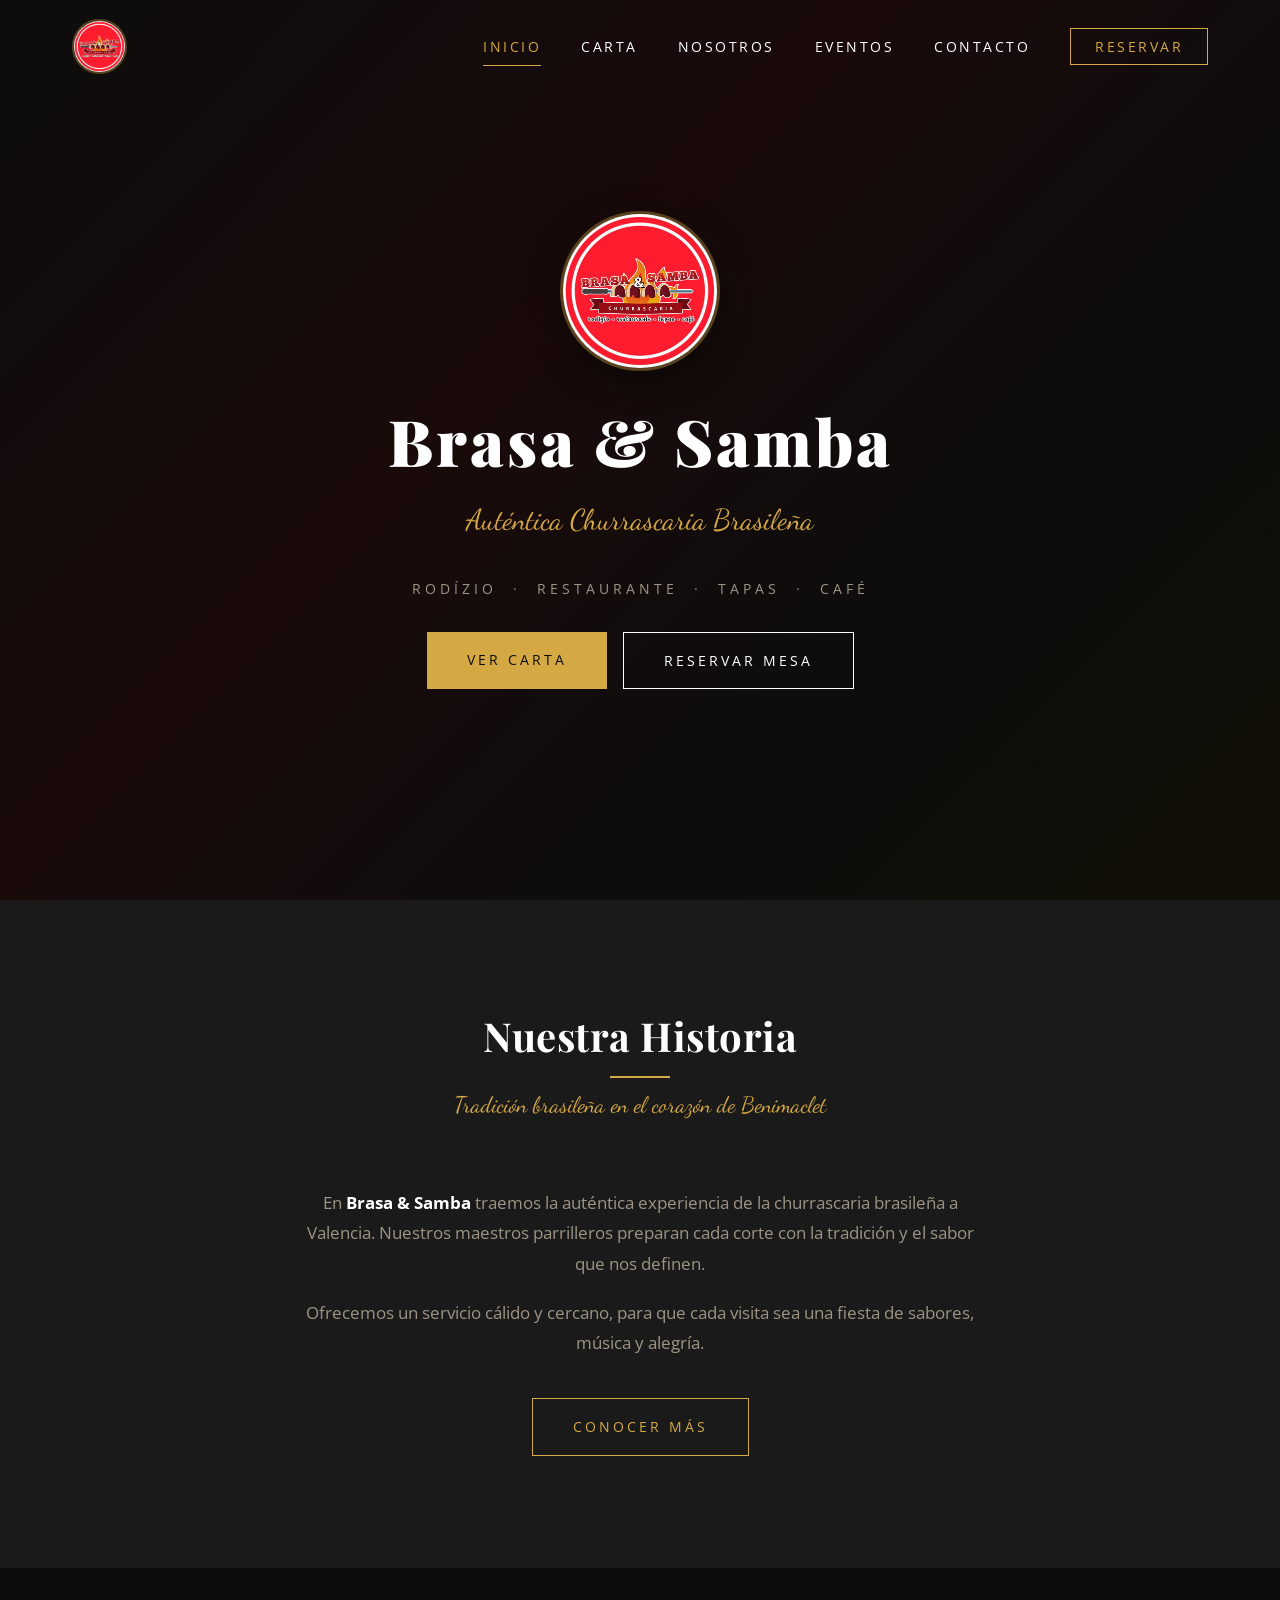
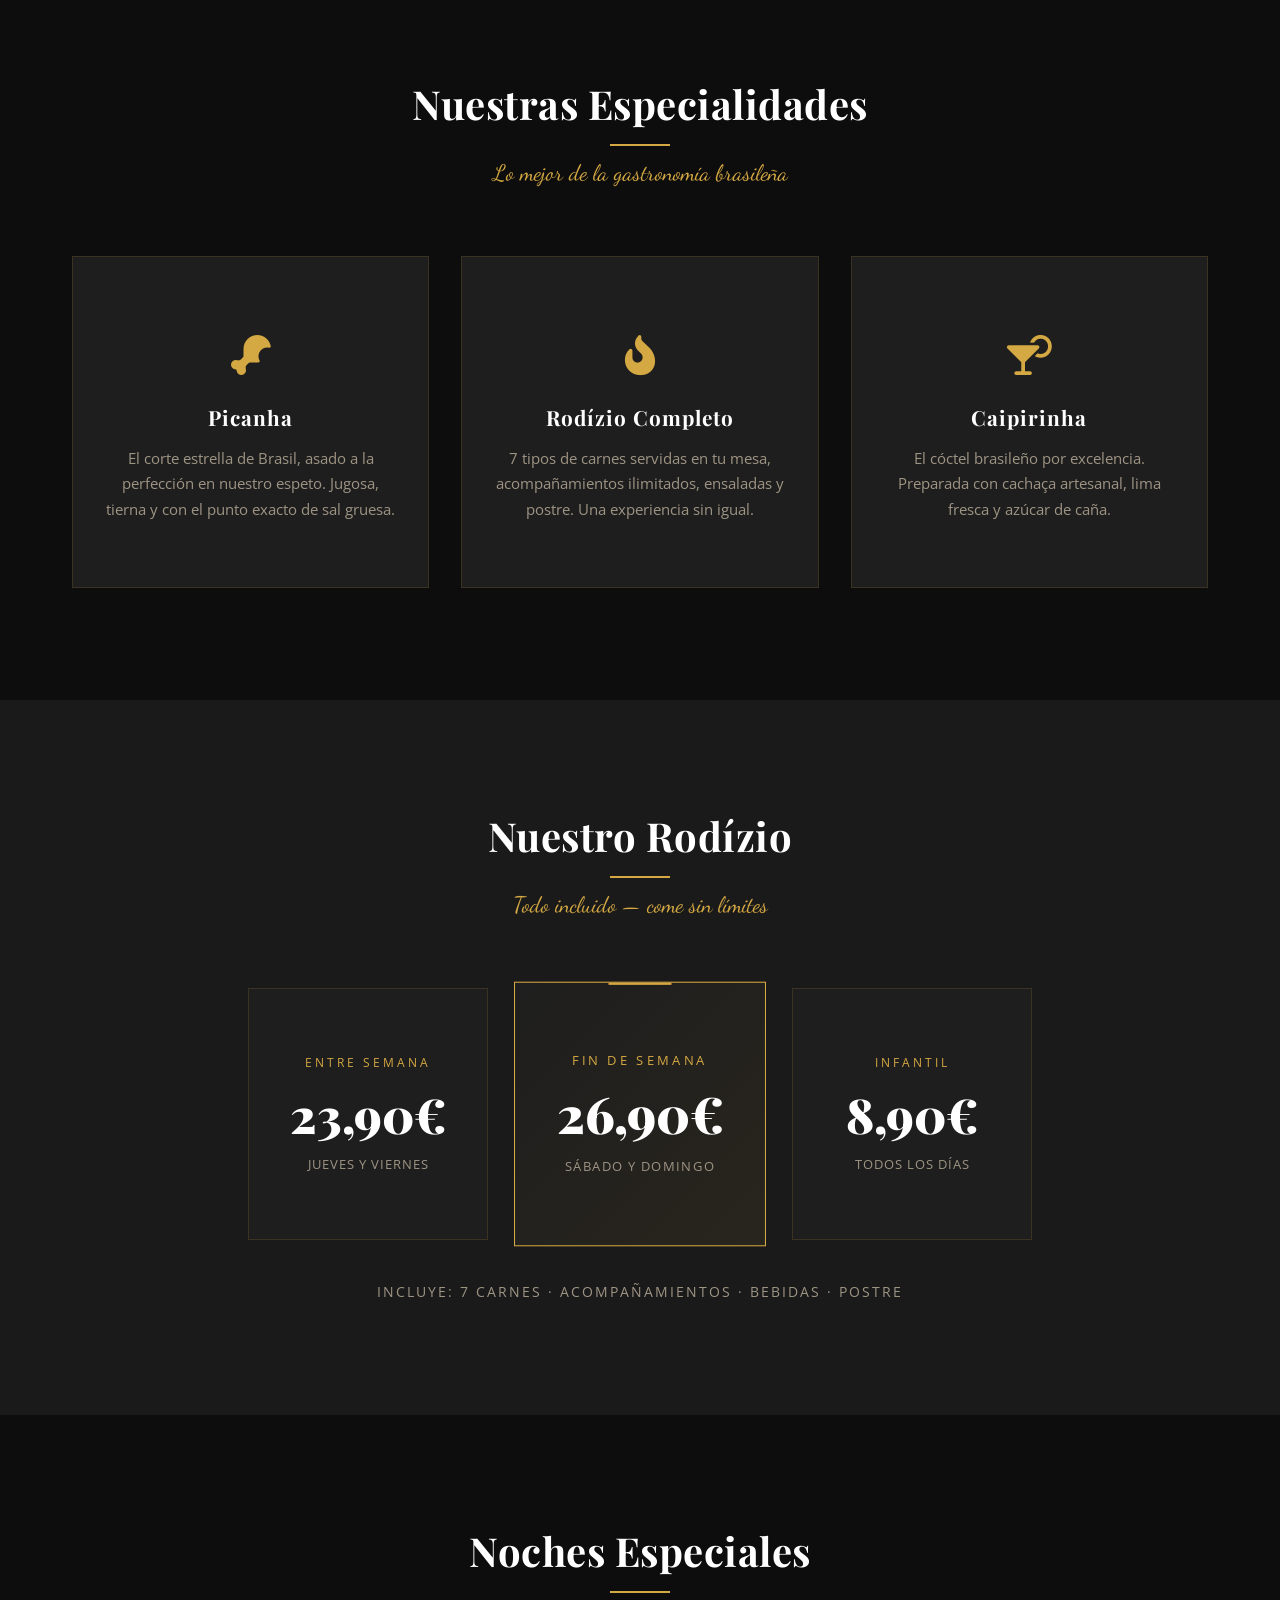
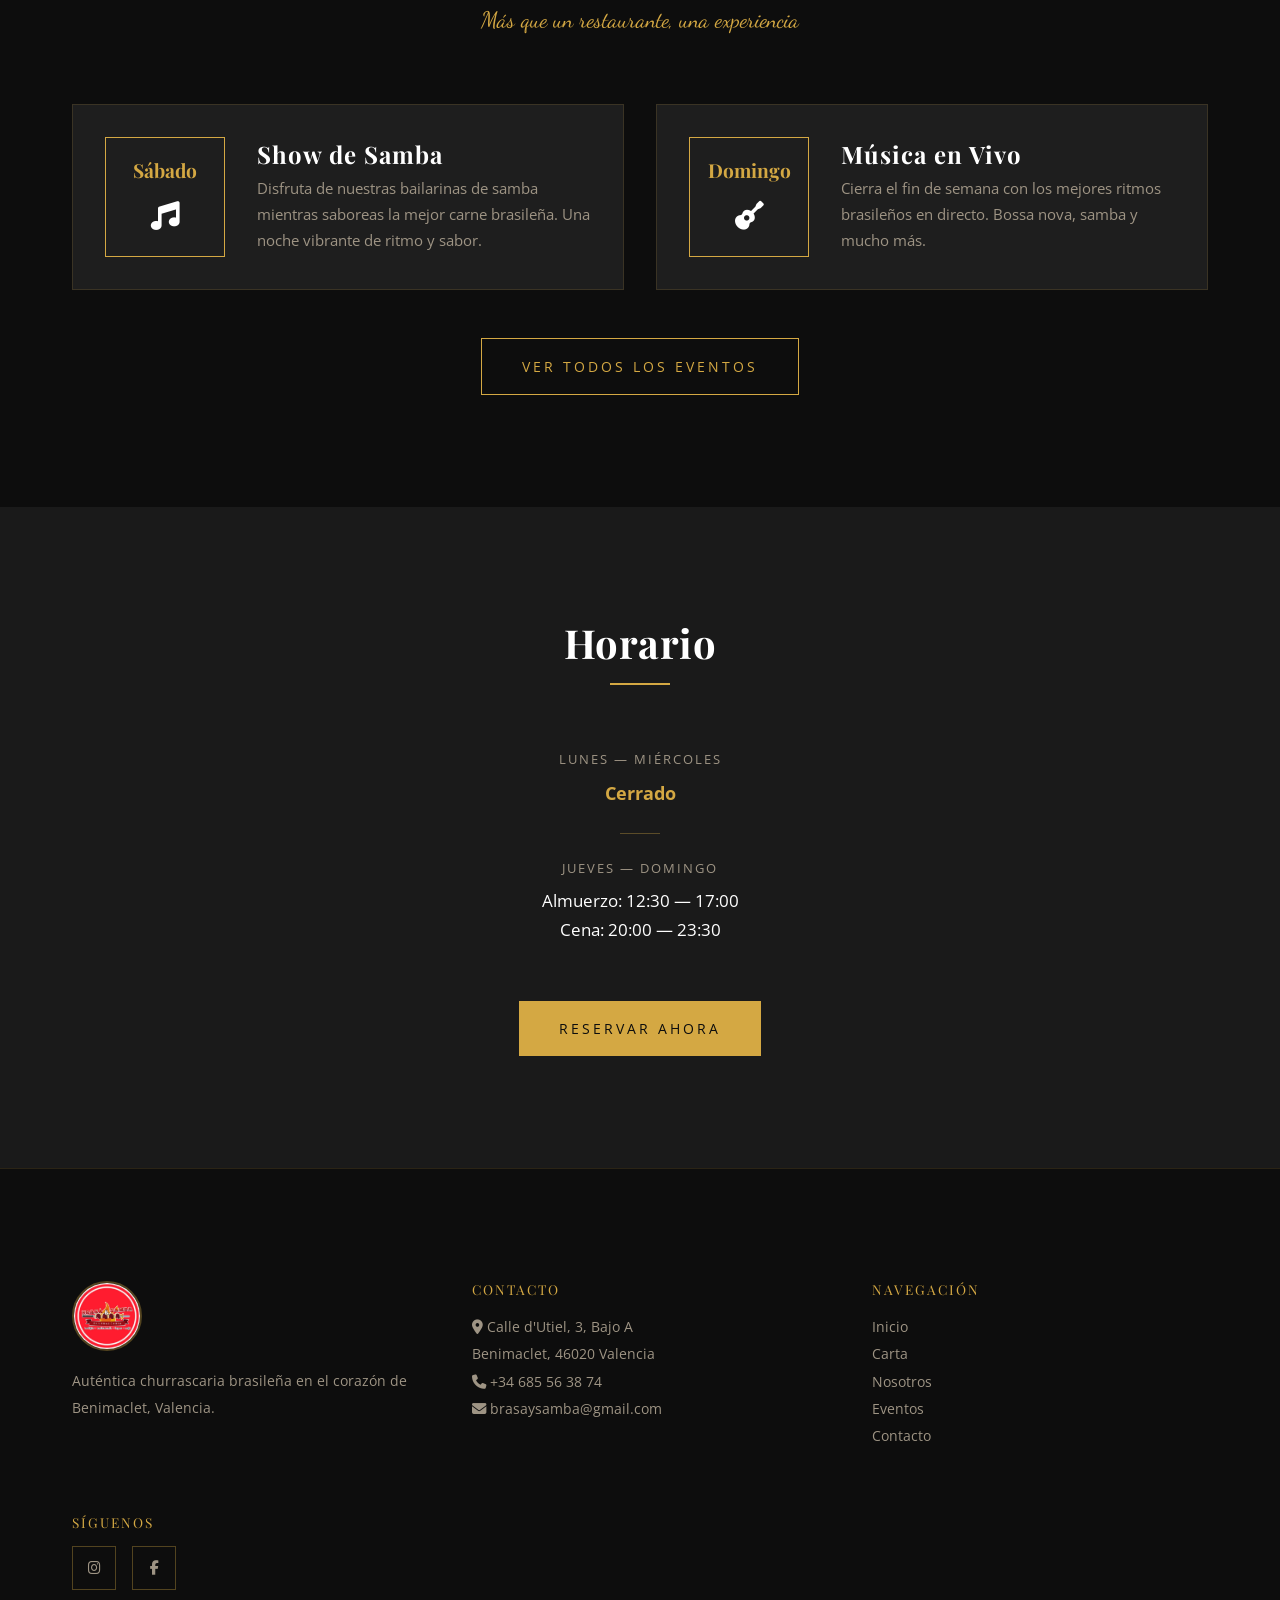
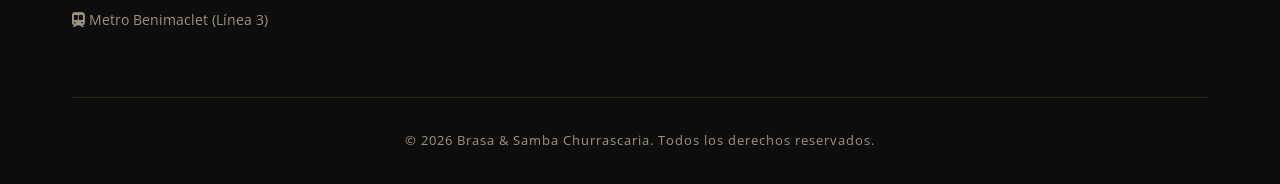
==== index.html @ c69a7dac "feat: site completo Brasa & Samba Churrascaria Site estático (HTML/CSS/JS) para restaurante brasilei" ====
<!DOCTYPE html>
<html lang="es">
<head>
  <meta charset="UTF-8">
  <meta name="viewport" content="width=device-width, initial-scale=1.0">
  <meta name="description" content="Brasa & Samba — Auténtica Churrascaria Brasileña en Valencia. Rodízio de carnes, samba en vivo y la mejor experiencia gastronómica brasileña.">
  <meta property="og:title" content="Brasa & Samba | Churrascaria Brasileña en Valencia">
  <meta property="og:description" content="Auténtica churrascaria brasileña con rodízio de 7 carnes, samba en vivo y la mejor experiencia gastronómica brasileña en Benimaclet, Valencia.">
  <meta property="og:image" content="assets/images/logo.jpeg">
  <meta property="og:type" content="restaurant">
  <meta property="og:locale" content="es_ES">
  <title>Brasa & Samba | Churrascaria Brasileña en Valencia</title>
  <link rel="preconnect" href="https://fonts.googleapis.com">
  <link rel="preconnect" href="https://fonts.gstatic.com" crossorigin>
  <link href="https://fonts.googleapis.com/css2?family=Playfair+Display:wght@400;700;900&family=Open+Sans:wght@300;400;600;700&family=Dancing+Script:wght@400;700&display=swap" rel="stylesheet">
  <link rel="stylesheet" href="https://cdnjs.cloudflare.com/ajax/libs/font-awesome/6.5.1/css/all.min.css" integrity="sha512-DTOQO9RWCH3ppGqcWaEA1BIZOC6xxalwEsw9c2QQeAIftl+Vegovlnee1c9QX4TctnWMn13TZye+giMm8e2LwA==" crossorigin="anonymous" referrerpolicy="no-referrer">
  <link rel="stylesheet" href="css/style.css">
  <link rel="icon" href="assets/images/logo.jpeg" type="image/jpeg">
</head>
<body>

  <!-- NAVBAR -->
  <nav class="navbar" id="navbar">
    <div class="container">
      <a href="index.html" class="navbar-logo">
        <img src="assets/images/logo.jpeg" alt="Brasa & Samba Logo">
      </a>
      <ul class="navbar-menu" id="navMenu">
        <li><a href="index.html" class="active">Inicio</a></li>
        <li><a href="cardapio.html">Carta</a></li>
        <li><a href="sobre.html">Nosotros</a></li>
        <li><a href="eventos.html">Eventos</a></li>
        <li><a href="contato.html">Contacto</a></li>
        <li><a href="contato.html" class="navbar-cta">Reservar</a></li>
      </ul>
      <button class="hamburger" id="hamburger" aria-label="Abrir menú">
        <span></span>
        <span></span>
        <span></span>
      </button>
    </div>
  </nav>

  <!-- HERO -->
  <section class="hero" style="background: linear-gradient(135deg, #0D0D0D 0%, #1a0a0a 40%, #0D0D0D 70%, #110f05 100%);">
    <div class="hero-content">
      <img src="assets/images/logo.jpeg" alt="Brasa & Samba" class="hero-logo">
      <h1>Brasa & Samba</h1>
      <span class="accent-text">Auténtica Churrascaria Brasileña</span>
      <p style="font-size: 0.85rem; letter-spacing: 4px; text-transform: uppercase; margin-top: 1rem; color: var(--color-text-muted);">Rodízio &nbsp;·&nbsp; Restaurante &nbsp;·&nbsp; Tapas &nbsp;·&nbsp; Café</p>
      <div class="hero-buttons">
        <a href="cardapio.html" class="btn btn-primary">Ver Carta</a>
        <a href="contato.html" class="btn btn-outline">Reservar Mesa</a>
      </div>
    </div>
  </section>

  <!-- NUESTRA HISTORIA -->
  <section class="section section-alt">
    <div class="container">
      <div class="fade-in" style="max-width: 700px; margin: 0 auto; text-align: center;">
        <div class="section-title">
          <h2>Nuestra Historia</h2>
          <p class="section-subtitle">Tradición brasileña en el corazón de Benimaclet</p>
        </div>
        <p style="font-size: 1.05rem; color: var(--color-text-muted); margin-bottom: 1.2rem; line-height: 1.8;">En <strong style="color: var(--color-white);">Brasa & Samba</strong> traemos la auténtica experiencia de la churrascaria brasileña a Valencia. Nuestros maestros parrilleros preparan cada corte con la tradición y el sabor que nos definen.</p>
        <p style="font-size: 1.05rem; color: var(--color-text-muted); margin-bottom: 2.5rem; line-height: 1.8;">Ofrecemos un servicio cálido y cercano, para que cada visita sea una fiesta de sabores, música y alegría.</p>
        <a href="sobre.html" class="btn btn-secondary">Conocer Más</a>
      </div>
    </div>
  </section>

  <!-- ESPECIALIDADES -->
  <section class="section">
    <div class="container">
      <div class="section-title fade-in">
        <h2>Nuestras Especialidades</h2>
        <p class="section-subtitle">Lo mejor de la gastronomía brasileña</p>
      </div>
      <div class="cards-grid fade-in">
        <div class="card card-icon">
          <div class="icon" aria-hidden="true"><i class="fa-solid fa-drumstick-bite"></i></div>
          <h3>Picanha</h3>
          <p>El corte estrella de Brasil, asado a la perfección en nuestro espeto. Jugosa, tierna y con el punto exacto de sal gruesa.</p>
        </div>
        <div class="card card-icon">
          <div class="icon" aria-hidden="true"><i class="fa-solid fa-fire-flame-curved"></i></div>
          <h3>Rodízio Completo</h3>
          <p>7 tipos de carnes servidas en tu mesa, acompañamientos ilimitados, ensaladas y postre. Una experiencia sin igual.</p>
        </div>
        <div class="card card-icon">
          <div class="icon" aria-hidden="true"><i class="fa-solid fa-martini-glass-citrus"></i></div>
          <h3>Caipirinha</h3>
          <p>El cóctel brasileño por excelencia. Preparada con cachaça artesanal, lima fresca y azúcar de caña.</p>
        </div>
      </div>
    </div>
  </section>

  <!-- PRECIOS -->
  <section class="section section-alt">
    <div class="container">
      <div class="section-title fade-in">
        <h2>Nuestro Rodízio</h2>
        <p class="section-subtitle">Todo incluido — come sin límites</p>
      </div>
      <div class="price-section fade-in">
        <div class="price-badge">
          <div class="label">Entre Semana</div>
          <div class="price">23,90€</div>
          <div class="detail">Jueves y Viernes</div>
        </div>
        <div class="price-badge featured">
          <div class="label">Fin de Semana</div>
          <div class="price">26,90€</div>
          <div class="detail">Sábado y Domingo</div>
        </div>
        <div class="price-badge">
          <div class="label">Infantil</div>
          <div class="price">8,90€</div>
          <div class="detail">Todos los días</div>
        </div>
      </div>
      <p style="text-align: center; margin-top: 2.5rem; color: var(--color-text-muted); font-size: 0.85rem; letter-spacing: 2px; text-transform: uppercase;">Incluye: 7 carnes · acompañamientos · bebidas · postre</p>
    </div>
  </section>

  <!-- EVENTOS -->
  <section class="section">
    <div class="container">
      <div class="section-title fade-in">
        <h2>Noches Especiales</h2>
        <p class="section-subtitle">Más que un restaurante, una experiencia</p>
      </div>
      <div class="events-grid fade-in">
        <div class="event-card">
          <div class="event-day">
            <div class="day-name">Sábado</div>
            <div class="day-icon"><i class="fa-solid fa-music"></i></div>
          </div>
          <div class="event-details">
            <h3>Show de Samba</h3>
            <p>Disfruta de nuestras bailarinas de samba mientras saboreas la mejor carne brasileña. Una noche vibrante de ritmo y sabor.</p>
          </div>
        </div>
        <div class="event-card">
          <div class="event-day">
            <div class="day-name">Domingo</div>
            <div class="day-icon"><i class="fa-solid fa-guitar"></i></div>
          </div>
          <div class="event-details">
            <h3>Música en Vivo</h3>
            <p>Cierra el fin de semana con los mejores ritmos brasileños en directo. Bossa nova, samba y mucho más.</p>
          </div>
        </div>
      </div>
      <div style="text-align: center; margin-top: 3rem;">
        <a href="eventos.html" class="btn btn-secondary">Ver Todos los Eventos</a>
      </div>
    </div>
  </section>

  <!-- HORARIOS -->
  <section class="section section-alt">
    <div class="container">
      <div class="section-title fade-in">
        <h2>Horario</h2>
      </div>
      <div style="max-width: 500px; margin: 0 auto; text-align: center;" class="fade-in">
        <div style="margin-bottom: 1.5rem;">
          <p style="font-size: 0.8rem; letter-spacing: 2px; text-transform: uppercase; color: var(--color-text-muted); margin-bottom: 0.5rem;">Lunes — Miércoles</p>
          <p style="color: var(--color-gold); font-weight: 700; font-size: 1.1rem;">Cerrado</p>
        </div>
        <div style="width: 40px; height: 1px; background: var(--color-border-strong); margin: 1.5rem auto;"></div>
        <div style="margin-bottom: 1.5rem;">
          <p style="font-size: 0.8rem; letter-spacing: 2px; text-transform: uppercase; color: var(--color-text-muted); margin-bottom: 0.5rem;">Jueves — Domingo</p>
          <p style="color: var(--color-white); font-size: 1.05rem;">Almuerzo: 12:30 — 17:00</p>
          <p style="color: var(--color-white); font-size: 1.05rem;">Cena: 20:00 — 23:30</p>
        </div>
        <a href="contato.html" class="btn btn-primary" style="margin-top: 2rem;">Reservar Ahora</a>
      </div>
    </div>
  </section>

  <!-- FOOTER -->
  <footer class="footer">
    <div class="container">
      <div class="footer-grid">
        <div class="footer-col">
          <img src="assets/images/logo.jpeg" alt="Brasa & Samba" class="footer-logo">
          <p>Auténtica churrascaria brasileña en el corazón de Benimaclet, Valencia.</p>
        </div>
        <div class="footer-col">
          <h4>Contacto</h4>
          <p><i class="fa-solid fa-location-dot"></i> Calle d'Utiel, 3, Bajo A<br>
             Benimaclet, 46020 Valencia</p>
          <p><i class="fa-solid fa-phone"></i> <a href="tel:+34685563874">+34 685 56 38 74</a></p>
          <p><i class="fa-solid fa-envelope"></i> <a href="mailto:brasaysamba@gmail.com">brasaysamba@gmail.com</a></p>
        </div>
        <div class="footer-col">
          <h4>Navegación</h4>
          <p><a href="index.html">Inicio</a></p>
          <p><a href="cardapio.html">Carta</a></p>
          <p><a href="sobre.html">Nosotros</a></p>
          <p><a href="eventos.html">Eventos</a></p>
          <p><a href="contato.html">Contacto</a></p>
        </div>
        <div class="footer-col">
          <h4>Síguenos</h4>
          <div class="social-links">
            <a href="https://www.instagram.com/brasaysamba/" target="_blank" rel="noopener" aria-label="Instagram"><i class="fa-brands fa-instagram"></i></a>
            <a href="https://www.facebook.com/brasaysamba/" target="_blank" rel="noopener" aria-label="Facebook"><i class="fa-brands fa-facebook-f"></i></a>
          </div>
          <p style="margin-top: 1rem;"><i class="fa-solid fa-train-subway"></i> Metro Benimaclet (Línea 3)</p>
        </div>
      </div>
      <div class="footer-bottom">
        <p>&copy; 2026 Brasa & Samba Churrascaria. Todos los derechos reservados.</p>
      </div>
    </div>
  </footer>

  <script src="js/main.js"></script>
</body>
</html>
---- css/style.css ----
/* ========================================
   BRASA & SAMBA — Premium Dark Design System
   Inspired by upscale steakhouse aesthetics
   ======================================== */

/* Google Fonts loaded via <link> in HTML <head> for performance */

/* Design Tokens */
:root {
  --color-primary: #C62828;
  --color-primary-dark: #8E0000;
  --color-primary-light: #EF5350;
  --color-gold: #D4A843;
  --color-gold-dark: #B8902F;
  --color-gold-light: #E8C76A;
  --color-dark: #0D0D0D;
  --color-dark-medium: #1A1A1A;
  --color-dark-light: #252525;
  --color-dark-card: #1E1E1E;
  --color-cream: #F5E6C8;
  --color-cream-dark: #D4C5A9;
  --color-white: #FFFFFF;
  --color-text: #E8E0D0;
  --color-text-muted: #9E9484;
  --color-border: rgba(212, 168, 67, 0.15);
  --color-border-strong: rgba(212, 168, 67, 0.35);
  --color-overlay: rgba(13, 13, 13, 0.65);

  --font-heading: 'Playfair Display', Georgia, serif;
  --font-body: 'Open Sans', Arial, sans-serif;
  --font-accent: 'Dancing Script', cursive;

  --spacing-xs: 0.5rem;
  --spacing-sm: 1rem;
  --spacing-md: 2rem;
  --spacing-lg: 4rem;
  --spacing-xl: 7rem;
  --spacing-2xl: 10rem;

  --shadow-sm: 0 2px 8px rgba(0,0,0,0.3);
  --shadow-md: 0 4px 16px rgba(0,0,0,0.4);
  --shadow-lg: 0 8px 32px rgba(0,0,0,0.5);
  --shadow-gold: 0 4px 20px rgba(212, 168, 67, 0.15);

  --radius-sm: 2px;
  --radius-md: 4px;
  --radius-lg: 8px;
  --radius-full: 50%;

  --transition: all 0.3s ease;
  --transition-slow: all 0.5s ease;
  --max-width: 1200px;
}

/* Reset */
*,
*::before,
*::after {
  margin: 0;
  padding: 0;
  box-sizing: border-box;
}

html {
  scroll-behavior: smooth;
  font-size: 16px;
}

body {
  font-family: var(--font-body);
  color: var(--color-text);
  background-color: var(--color-dark);
  line-height: 1.7;
  overflow-x: hidden;
}

a {
  text-decoration: none;
  color: inherit;
  transition: var(--transition);
}

ul {
  list-style: none;
}

img {
  max-width: 100%;
  height: auto;
  display: block;
}

/* Selection */
::selection {
  background: var(--color-gold);
  color: var(--color-dark);
}

/* ========================================
   TYPOGRAPHY
   ======================================== */
h1, h2, h3, h4 {
  font-family: var(--font-heading);
  font-weight: 700;
  line-height: 1.2;
  color: var(--color-white);
}

h1 { font-size: 3.5rem; letter-spacing: 1px; }
h2 { font-size: 2.5rem; letter-spacing: 0.5px; }
h3 { font-size: 1.5rem; }
h4 { font-size: 1.2rem; }

.accent-text {
  font-family: var(--font-accent);
  color: var(--color-gold);
}

.section-title {
  text-align: center;
  margin-bottom: var(--spacing-lg);
  position: relative;
}

.section-title h2 {
  display: inline-block;
  position: relative;
}

.section-title h2::after {
  content: '';
  display: block;
  width: 60px;
  height: 2px;
  background: var(--color-gold);
  margin: var(--spacing-sm) auto 0;
}

.section-subtitle {
  font-family: var(--font-accent);
  color: var(--color-gold);
  font-size: 1.4rem;
  margin-top: var(--spacing-xs);
}

/* Decorative separator */
.separator {
  display: flex;
  align-items: center;
  justify-content: center;
  gap: 1rem;
  margin: var(--spacing-md) 0;
}

.separator::before,
.separator::after {
  content: '';
  width: 80px;
  height: 1px;
  background: var(--color-border-strong);
}

/* ========================================
   NAVBAR
   ======================================== */
.navbar {
  position: fixed;
  top: 0;
  left: 0;
  width: 100%;
  z-index: 1000;
  background: transparent;
  padding: 1.2rem 0;
  transition: var(--transition);
}

.navbar.scrolled {
  background: rgba(13, 13, 13, 0.95);
  backdrop-filter: blur(10px);
  -webkit-backdrop-filter: blur(10px);
  box-shadow: 0 1px 0 var(--color-border);
  padding: 0.6rem 0;
}

.navbar .container {
  display: flex;
  justify-content: space-between;
  align-items: center;
}

.navbar-logo img {
  height: 55px;
  width: auto;
  border-radius: var(--radius-full);
  transition: var(--transition);
  border: 2px solid var(--color-border-strong);
}

.navbar.scrolled .navbar-logo img {
  height: 42px;
}

.navbar-menu {
  display: flex;
  align-items: center;
  gap: 2.5rem;
}

.navbar-menu a {
  color: var(--color-white);
  font-weight: 400;
  font-size: 0.85rem;
  text-transform: uppercase;
  letter-spacing: 2.5px;
  padding: var(--spacing-xs) 0;
  position: relative;
}

.navbar-menu a::after {
  content: '';
  position: absolute;
  bottom: -2px;
  left: 50%;
  width: 0;
  height: 1px;
  background: var(--color-gold);
  transition: var(--transition);
  transform: translateX(-50%);
}

.navbar-menu a:hover::after,
.navbar-menu a.active::after {
  width: 100%;
}

.navbar-menu a:hover,
.navbar-menu a.active {
  color: var(--color-gold);
}

.navbar-cta {
  background: transparent !important;
  color: var(--color-gold) !important;
  padding: 0.5rem 1.5rem !important;
  border: 1px solid var(--color-gold) !important;
  letter-spacing: 2.5px !important;
  font-size: 0.85rem !important;
}

.navbar-cta:hover {
  background: var(--color-gold) !important;
  color: var(--color-dark) !important;
  transform: none;
}

.navbar-cta::after {
  display: none !important;
}

/* Hamburger */
.hamburger {
  display: none;
  flex-direction: column;
  gap: 6px;
  cursor: pointer;
  z-index: 1001;
  background: none;
  border: none;
  padding: 5px;
}

.hamburger span {
  width: 28px;
  height: 2px;
  background: var(--color-white);
  border-radius: 0;
  transition: var(--transition);
}

.hamburger.active span:nth-child(1) {
  transform: rotate(45deg) translate(6px, 6px);
}

.hamburger.active span:nth-child(2) {
  opacity: 0;
}

.hamburger.active span:nth-child(3) {
  transform: rotate(-45deg) translate(6px, -6px);
}

/* ========================================
   CONTAINER
   ======================================== */
.container {
  width: 100%;
  max-width: var(--max-width);
  margin: 0 auto;
  padding: 0 var(--spacing-md);
}

/* ========================================
   HERO
   ======================================== */
.hero {
  position: relative;
  min-height: 100vh;
  display: flex;
  align-items: center;
  justify-content: center;
  text-align: center;
  color: var(--color-white);
  background-size: cover;
  background-position: center;
  background-attachment: fixed;
}

.hero.has-bg::before {
  content: '';
  position: absolute;
  top: 0;
  left: 0;
  width: 100%;
  height: 100%;
  background: var(--color-overlay);
}

.hero-content {
  position: relative;
  z-index: 1;
  max-width: 800px;
  padding: var(--spacing-md);
}

.hero-logo {
  width: 160px;
  height: 160px;
  border-radius: var(--radius-full);
  margin: 0 auto var(--spacing-md);
  box-shadow: var(--shadow-lg);
  border: 3px solid var(--color-border-strong);
}

.hero h1 {
  font-size: 4rem;
  margin-bottom: var(--spacing-sm);
  font-weight: 900;
  letter-spacing: 3px;
}

.hero .accent-text {
  font-size: 1.8rem;
  display: block;
  margin-bottom: var(--spacing-md);
}

.hero-buttons {
  display: flex;
  gap: var(--spacing-sm);
  justify-content: center;
  flex-wrap: wrap;
  margin-top: var(--spacing-md);
}

/* Hero small (subpages) */
.hero-small {
  min-height: 45vh;
  padding-top: 80px;
}

.hero-small h1 {
  font-size: 3rem;
  letter-spacing: 2px;
}

/* ========================================
   BUTTONS
   ======================================== */
.btn {
  display: inline-block;
  padding: 1rem 2.5rem;
  font-family: var(--font-body);
  font-weight: 400;
  font-size: 0.85rem;
  text-transform: uppercase;
  letter-spacing: 3px;
  border: none;
  cursor: pointer;
  transition: var(--transition);
  text-align: center;
}

.btn-primary {
  background: var(--color-gold);
  color: var(--color-dark);
}

.btn-primary:hover {
  background: var(--color-gold-light);
  box-shadow: var(--shadow-gold);
  transform: translateY(-2px);
}

.btn-secondary {
  background: transparent;
  color: var(--color-gold);
  border: 1px solid var(--color-gold);
}

.btn-secondary:hover {
  background: var(--color-gold);
  color: var(--color-dark);
  transform: translateY(-2px);
}

.btn-outline {
  background: transparent;
  color: var(--color-white);
  border: 1px solid var(--color-white);
}

.btn-outline:hover {
  background: var(--color-white);
  color: var(--color-dark);
  transform: translateY(-2px);
}

/* ========================================
   SECTIONS
   ======================================== */
.section {
  padding: var(--spacing-xl) 0;
}

.section-alt {
  background: var(--color-dark-medium);
}

.section-dark {
  background: var(--color-dark);
}

.section-warm {
  background: var(--color-dark-light);
}

.section-dark .section-title h2::after,
.section-alt .section-title h2::after {
  background: var(--color-gold);
}

/* ========================================
   CARDS
   ======================================== */
.cards-grid {
  display: grid;
  grid-template-columns: repeat(auto-fit, minmax(300px, 1fr));
  gap: var(--spacing-md);
}

.card {
  background: var(--color-dark-card);
  border: 1px solid var(--color-border);
  overflow: hidden;
  transition: var(--transition);
}

.card:hover {
  transform: translateY(-5px);
  border-color: var(--color-border-strong);
  box-shadow: var(--shadow-md);
}

.card-image {
  width: 100%;
  height: 220px;
  object-fit: cover;
}

.card-body {
  padding: var(--spacing-md);
}

.card-body h3 {
  margin-bottom: var(--spacing-xs);
  color: var(--color-white);
}

.card-body p {
  color: var(--color-text-muted);
  font-size: 0.95rem;
}

/* Card icon */
.card-icon {
  text-align: center;
  padding: var(--spacing-lg) var(--spacing-md);
}

.card-icon .icon {
  font-size: 2.5rem;
  margin-bottom: var(--spacing-sm);
  color: var(--color-gold);
}

.card-icon h3 {
  font-size: 1.3rem;
  margin-bottom: var(--spacing-sm);
  letter-spacing: 1px;
}

.card-icon p {
  color: var(--color-text-muted);
  font-size: 0.95rem;
  line-height: 1.7;
}

.item-icon i,
.contact-icon i {
  color: var(--color-gold);
}

.day-icon i {
  color: var(--color-white);
}

/* ========================================
   PRICE BADGES
   ======================================== */
.price-section {
  display: flex;
  justify-content: center;
  gap: var(--spacing-md);
  flex-wrap: wrap;
  margin: var(--spacing-md) 0;
}

.price-badge {
  background: var(--color-dark-card);
  color: var(--color-white);
  border: 1px solid var(--color-border);
  padding: var(--spacing-lg) var(--spacing-md);
  text-align: center;
  min-width: 240px;
  transition: var(--transition);
  position: relative;
}

.price-badge:hover {
  border-color: var(--color-gold);
  box-shadow: var(--shadow-gold);
  transform: translateY(-3px);
}

.price-badge.featured {
  border-color: var(--color-gold);
  background: linear-gradient(135deg, var(--color-dark-card) 0%, rgba(212, 168, 67, 0.08) 100%);
  transform: scale(1.05);
}

.price-badge.featured::before {
  content: '';
  position: absolute;
  top: 0;
  left: 50%;
  transform: translateX(-50%);
  width: 60px;
  height: 2px;
  background: var(--color-gold);
}

.price-badge.featured:hover {
  transform: scale(1.08);
}

.price-badge .label {
  font-size: 0.75rem;
  text-transform: uppercase;
  letter-spacing: 3px;
  font-weight: 400;
  margin-bottom: var(--spacing-sm);
  color: var(--color-gold);
}

.price-badge .price {
  font-family: var(--font-heading);
  font-size: 3rem;
  font-weight: 900;
  line-height: 1;
  color: var(--color-white);
}

.price-badge .price small {
  font-size: 1rem;
  font-weight: 400;
}

.price-badge .detail {
  font-size: 0.8rem;
  margin-top: var(--spacing-sm);
  color: var(--color-text-muted);
  letter-spacing: 1px;
  text-transform: uppercase;
}

/* ========================================
   ABOUT SPLIT
   ======================================== */
.about-split {
  display: grid;
  grid-template-columns: 1fr 1fr;
  gap: var(--spacing-xl);
  align-items: center;
}

.about-split .about-text p {
  margin-bottom: var(--spacing-sm);
  color: var(--color-text-muted);
  font-size: 1.05rem;
}

.about-split .about-image {
  overflow: hidden;
  border: 1px solid var(--color-border);
}

.about-split .about-image img {
  width: 100%;
  height: 400px;
  object-fit: cover;
}

/* ========================================
   RODIZIO STEPS
   ======================================== */
.rodizio-steps {
  display: grid;
  grid-template-columns: repeat(3, 1fr);
  gap: var(--spacing-md);
  text-align: center;
  margin: var(--spacing-lg) 0;
}

.step {
  padding: var(--spacing-md);
  position: relative;
}

.step .step-number {
  display: inline-flex;
  align-items: center;
  justify-content: center;
  width: 56px;
  height: 56px;
  border: 1px solid var(--color-gold);
  color: var(--color-gold);
  font-family: var(--font-heading);
  font-size: 1.3rem;
  font-weight: 700;
  margin-bottom: var(--spacing-sm);
}

.step h3 {
  margin-bottom: var(--spacing-xs);
  font-size: 1.2rem;
  letter-spacing: 1px;
}

.step p {
  color: var(--color-text-muted);
  font-size: 0.95rem;
}

/* ========================================
   MENU ITEMS GRID
   ======================================== */
.menu-grid {
  display: grid;
  grid-template-columns: repeat(auto-fit, minmax(280px, 1fr));
  gap: var(--spacing-sm);
}

.menu-item {
  display: flex;
  align-items: center;
  gap: var(--spacing-sm);
  padding: var(--spacing-sm) var(--spacing-md);
  background: var(--color-dark-card);
  border: 1px solid var(--color-border);
  border-left: 3px solid var(--color-gold);
  transition: var(--transition);
}

.menu-item:hover {
  background: var(--color-dark-light);
  border-color: var(--color-border-strong);
  transform: translateX(5px);
}

.menu-item .item-icon {
  font-size: 1.3rem;
  flex-shrink: 0;
  color: var(--color-gold);
}

.menu-item .item-name {
  font-weight: 600;
  color: var(--color-white);
}

.menu-item .item-desc {
  font-size: 0.85rem;
  color: var(--color-text-muted);
}

/* ========================================
   CONTACT
   ======================================== */
.contact-grid {
  display: grid;
  grid-template-columns: 1fr 1fr;
  gap: var(--spacing-xl);
}

.contact-form {
  display: flex;
  flex-direction: column;
  gap: var(--spacing-sm);
}

.form-group {
  display: flex;
  flex-direction: column;
  gap: 0.4rem;
}

.form-group label {
  font-weight: 400;
  font-size: 0.8rem;
  color: var(--color-gold);
  text-transform: uppercase;
  letter-spacing: 2px;
}

.form-group input,
.form-group textarea,
.form-group select {
  padding: 0.9rem 1rem;
  border: 1px solid var(--color-border);
  background: var(--color-dark-card);
  color: var(--color-white);
  font-family: var(--font-body);
  font-size: 1rem;
  transition: var(--transition);
}

.form-group input::placeholder,
.form-group textarea::placeholder {
  color: var(--color-text-muted);
}

.form-group input:focus,
.form-group textarea:focus,
.form-group select:focus {
  outline: none;
  border-color: var(--color-gold);
  box-shadow: 0 0 0 1px rgba(212, 168, 67, 0.2);
}

.form-group textarea {
  resize: vertical;
  min-height: 120px;
}

.form-group select {
  appearance: none;
  -webkit-appearance: none;
  background-image: url("data:image/svg+xml,%3Csvg xmlns='http://www.w3.org/2000/svg' width='12' height='12' viewBox='0 0 12 12'%3E%3Cpath fill='%23D4A843' d='M6 8L1 3h10z'/%3E%3C/svg%3E");
  background-repeat: no-repeat;
  background-position: right 1rem center;
  padding-right: 2.5rem;
}

.form-group select option {
  background: var(--color-dark-card);
  color: var(--color-white);
}

.form-row {
  display: grid;
  grid-template-columns: 1fr 1fr;
  gap: var(--spacing-sm);
}

.contact-info {
  display: flex;
  flex-direction: column;
  gap: var(--spacing-md);
}

.contact-item {
  display: flex;
  align-items: flex-start;
  gap: var(--spacing-sm);
}

.contact-item .contact-icon {
  font-size: 1.2rem;
  flex-shrink: 0;
  width: 40px;
  text-align: center;
  color: var(--color-gold);
}

.contact-item h4 {
  margin-bottom: 0.2rem;
  font-size: 1rem;
  letter-spacing: 1px;
}

.contact-item p {
  color: var(--color-text-muted);
  font-size: 0.95rem;
}

.contact-item a {
  color: var(--color-text-muted);
}

.contact-item a:hover {
  color: var(--color-gold);
}

.map-container {
  width: 100%;
  height: 400px;
  overflow: hidden;
  box-shadow: var(--shadow-md);
  margin-top: var(--spacing-md);
  border: 1px solid var(--color-border);
}

.map-container iframe {
  width: 100%;
  height: 100%;
  border: none;
  filter: grayscale(0.3) brightness(0.8);
}

/* ========================================
   EVENTS
   ======================================== */
.event-card {
  display: grid;
  grid-template-columns: 120px 1fr;
  gap: var(--spacing-md);
  background: var(--color-dark-card);
  border: 1px solid var(--color-border);
  padding: var(--spacing-md);
  transition: var(--transition);
  align-items: center;
}

.event-card:hover {
  border-color: var(--color-gold);
  box-shadow: var(--shadow-gold);
  transform: translateY(-3px);
}

.event-day {
  text-align: center;
  border: 1px solid var(--color-gold);
  padding: var(--spacing-sm);
}

.event-day .day-name {
  font-family: var(--font-heading);
  font-size: 1.2rem;
  font-weight: 700;
  color: var(--color-gold);
}

.event-day .day-icon {
  font-size: 1.8rem;
  margin-top: 0.3rem;
  color: var(--color-gold);
}

.event-details h3 {
  margin-bottom: var(--spacing-xs);
  letter-spacing: 1px;
}

.event-details p {
  color: var(--color-text-muted);
  font-size: 0.95rem;
}

.events-grid {
  display: grid;
  grid-template-columns: repeat(auto-fit, minmax(400px, 1fr));
  gap: var(--spacing-md);
}

/* ========================================
   SOCIAL LINKS
   ======================================== */
.social-links {
  display: flex;
  gap: var(--spacing-sm);
}

.social-links a {
  display: inline-flex;
  align-items: center;
  justify-content: center;
  width: 44px;
  height: 44px;
  border: 1px solid var(--color-border-strong);
  color: var(--color-gold);
  font-size: 1.1rem;
  transition: var(--transition);
}

.social-links a:hover {
  background: var(--color-gold);
  color: var(--color-dark);
  border-color: var(--color-gold);
}

/* ========================================
   FOOTER
   ======================================== */
.footer {
  background: var(--color-dark);
  color: var(--color-text-muted);
  padding: var(--spacing-xl) 0 var(--spacing-md);
  border-top: 1px solid var(--color-border);
}

.footer-grid {
  display: grid;
  grid-template-columns: repeat(auto-fit, minmax(250px, 1fr));
  gap: var(--spacing-lg);
  margin-bottom: var(--spacing-lg);
}

.footer-col h4 {
  color: var(--color-gold);
  margin-bottom: var(--spacing-sm);
  font-size: 0.85rem;
  text-transform: uppercase;
  letter-spacing: 2px;
  font-weight: 400;
}

.footer-col p,
.footer-col a {
  color: var(--color-text-muted);
  font-size: 0.9rem;
  line-height: 1.9;
}

.footer-col a:hover {
  color: var(--color-gold);
}

.footer-col .footer-logo {
  height: 70px;
  width: 70px;
  border-radius: var(--radius-full);
  margin-bottom: var(--spacing-sm);
  border: 2px solid var(--color-border-strong);
}

.footer-bottom {
  text-align: center;
  padding-top: var(--spacing-md);
  border-top: 1px solid var(--color-border);
  font-size: 0.8rem;
  color: var(--color-text-muted);
  letter-spacing: 1px;
}

/* ========================================
   ANIMATIONS
   ======================================== */
.fade-in {
  opacity: 0;
  transform: translateY(20px);
  transition: opacity 0.8s ease, transform 0.8s ease;
}

.fade-in.visible {
  opacity: 1;
  transform: translateY(0);
}

/* ========================================
   RESPONSIVE
   ======================================== */
@media (max-width: 992px) {
  h1 { font-size: 2.5rem; }
  h2 { font-size: 2rem; }

  .hero h1 { font-size: 3rem; }
  .hero .accent-text { font-size: 1.4rem; }

  .about-split {
    grid-template-columns: 1fr;
  }

  .rodizio-steps {
    grid-template-columns: 1fr;
    gap: var(--spacing-sm);
  }

  .events-grid {
    grid-template-columns: 1fr;
  }

  .section {
    padding: var(--spacing-xl) 0;
  }
}

@media (max-width: 768px) {
  h1 { font-size: 2rem; }
  h2 { font-size: 1.6rem; }

  .hero h1 { font-size: 2.5rem; letter-spacing: 2px; }
  .hero-logo { width: 120px; height: 120px; }

  .navbar-menu {
    position: fixed;
    top: 0;
    right: -100%;
    width: 80%;
    max-width: 350px;
    height: 100vh;
    background: rgba(13, 13, 13, 0.98);
    flex-direction: column;
    justify-content: center;
    gap: var(--spacing-md);
    transition: var(--transition);
    box-shadow: var(--shadow-lg);
    border-left: 1px solid var(--color-border);
  }

  .navbar-menu.active {
    right: 0;
  }

  .navbar-menu a {
    font-size: 1rem;
    letter-spacing: 3px;
  }

  .hamburger {
    display: flex;
  }

  .contact-grid {
    grid-template-columns: 1fr;
  }

  .form-row {
    grid-template-columns: 1fr;
  }

  .price-badge .price {
    font-size: 2.5rem;
  }

  .event-card {
    grid-template-columns: 1fr;
    text-align: center;
  }

  .section {
    padding: var(--spacing-lg) 0;
  }

  .btn {
    width: 100%;
    text-align: center;
  }

  .hero-buttons {
    flex-direction: column;
    align-items: center;
  }
}

@media (max-width: 480px) {
  .hero h1 { font-size: 2rem; letter-spacing: 1px; }
  .hero .accent-text { font-size: 1.2rem; }
  .hero-logo { width: 100px; height: 100px; }

  .cards-grid {
    grid-template-columns: 1fr;
  }

  .price-section {
    flex-direction: column;
    align-items: center;
  }

  .price-badge {
    width: 100%;
    max-width: 300px;
  }
}
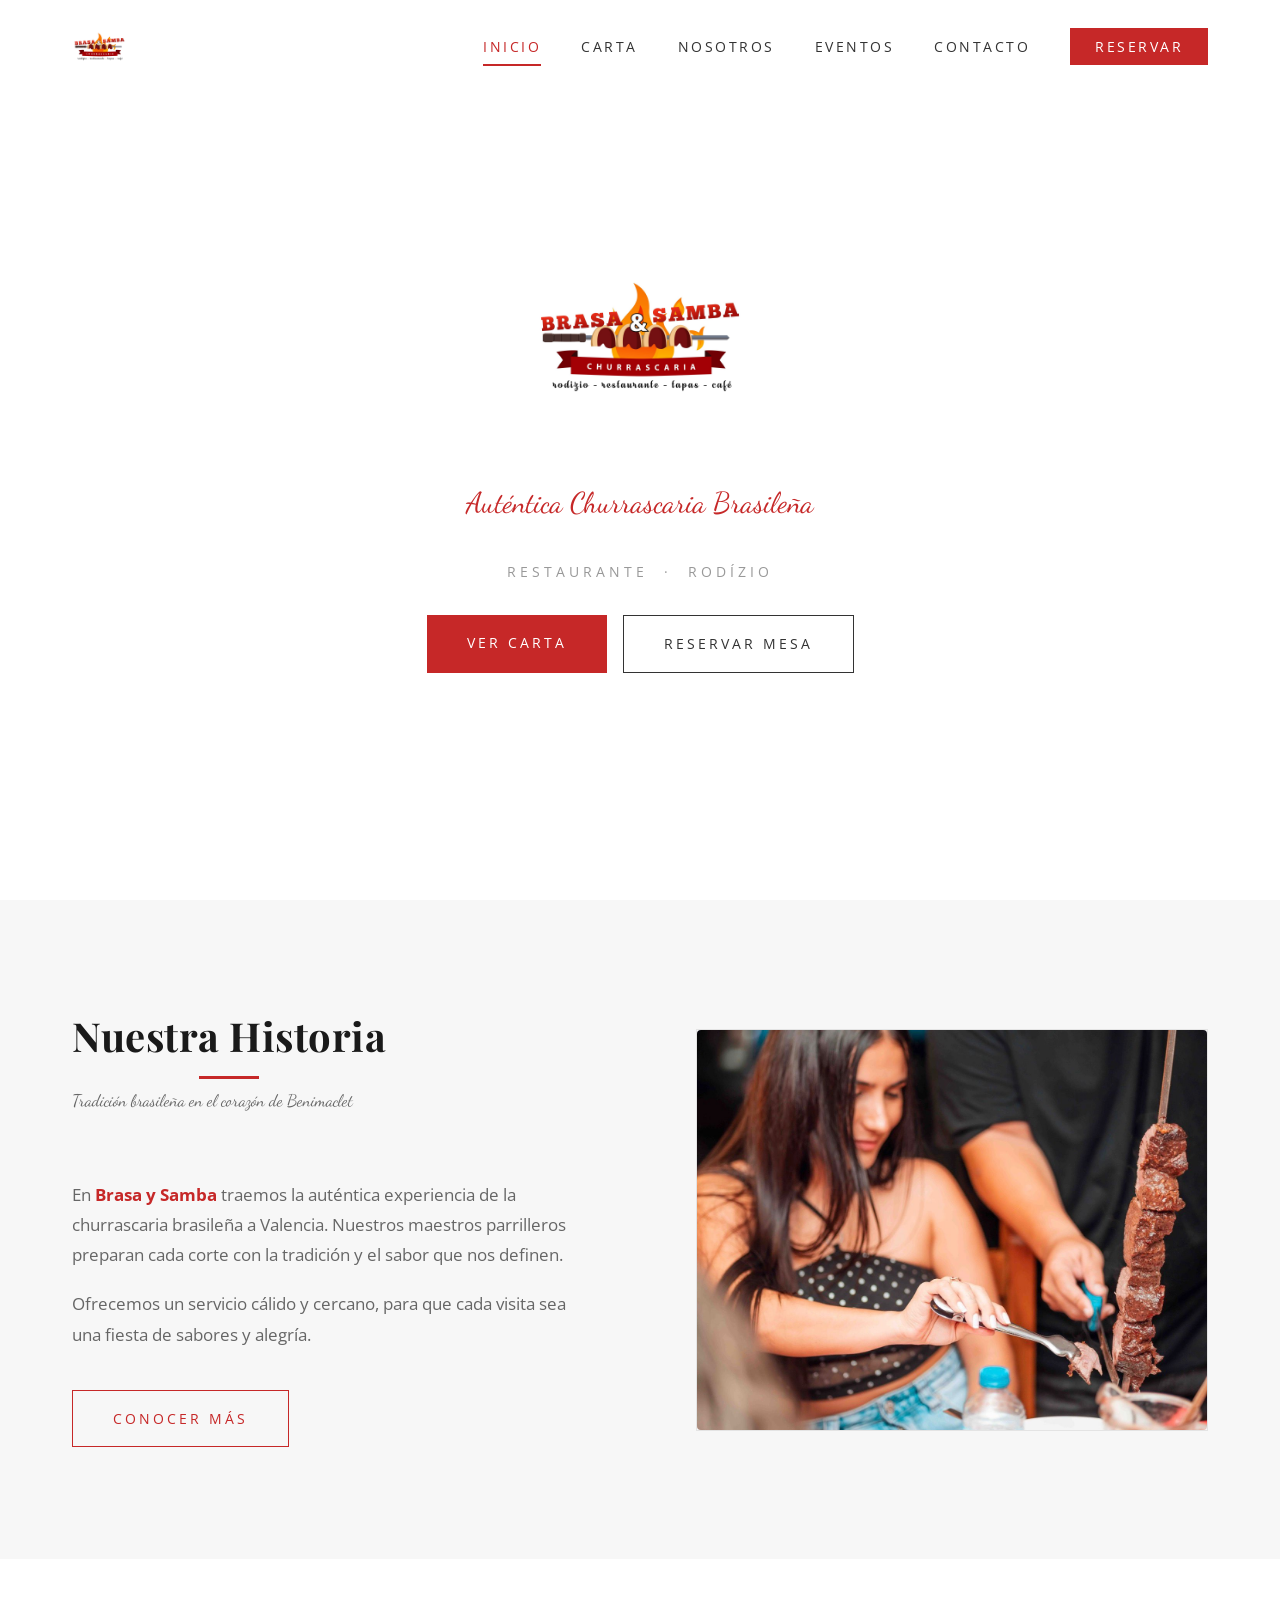
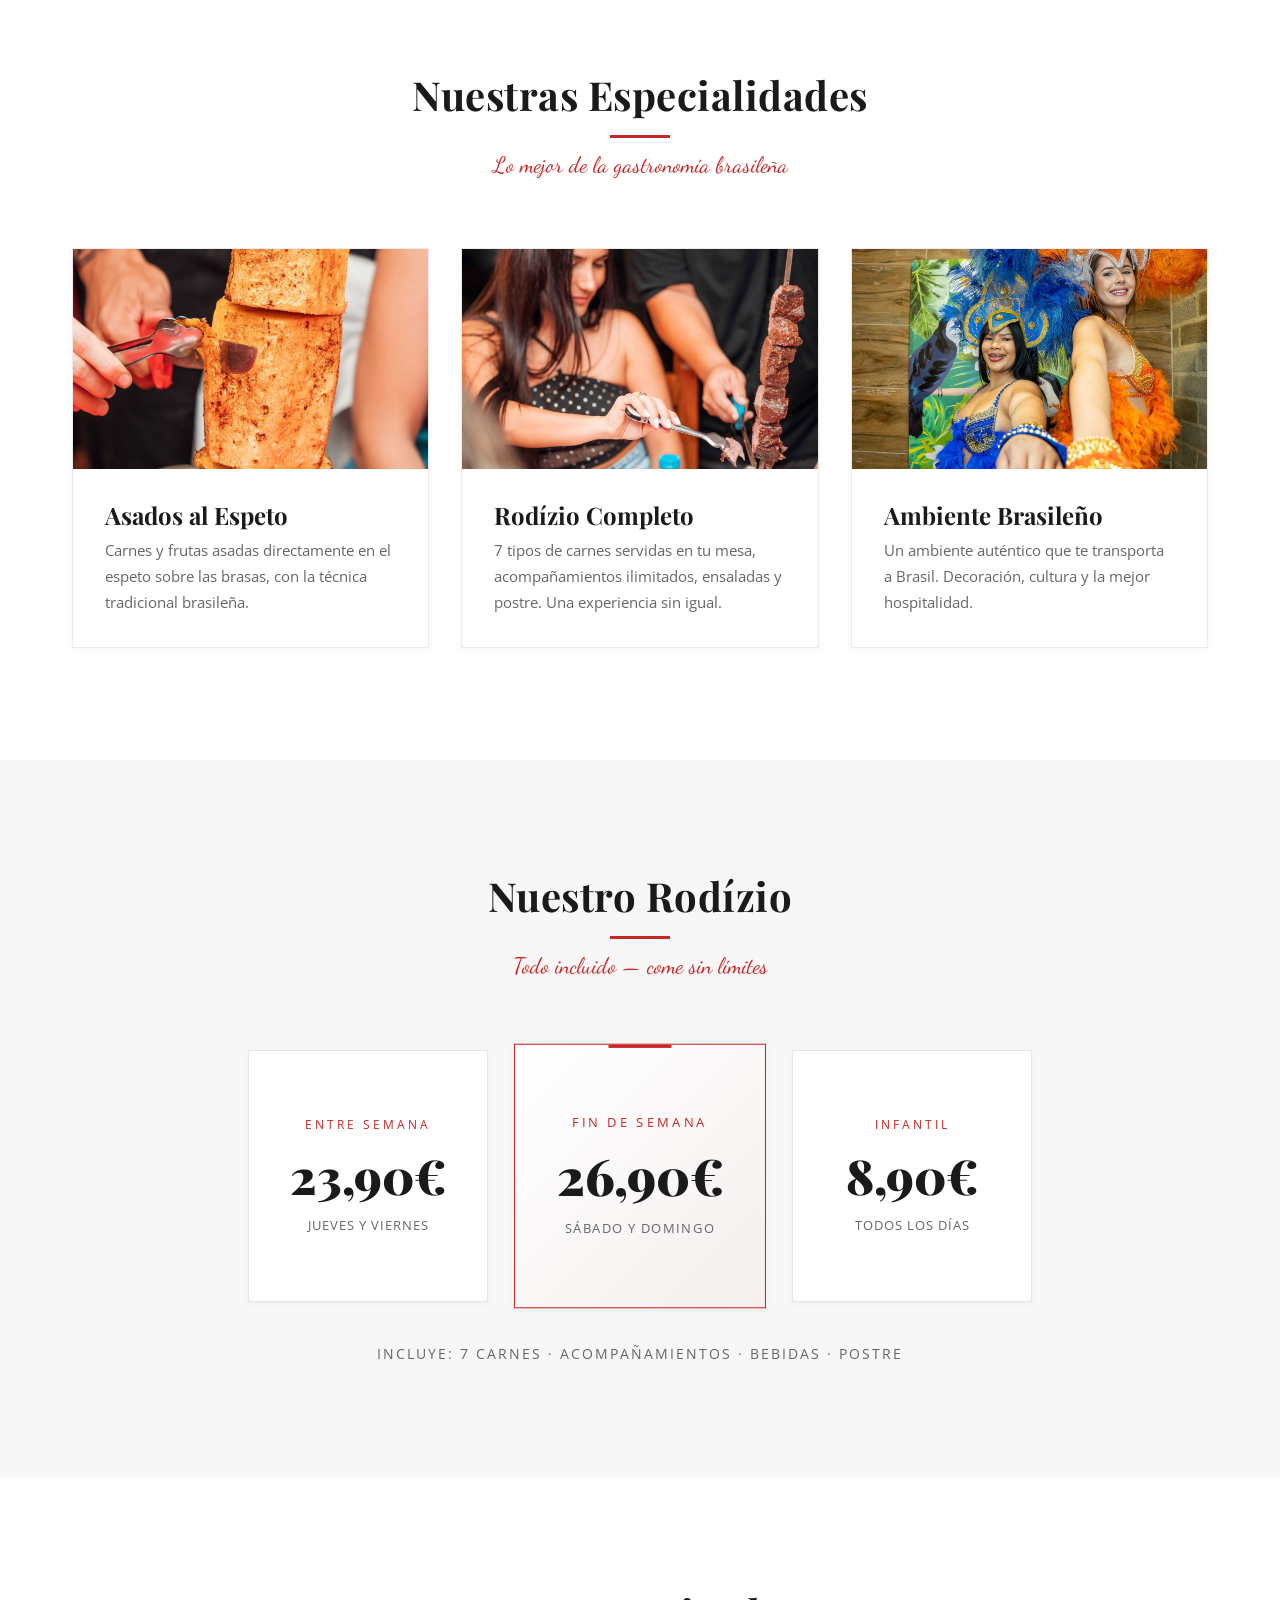
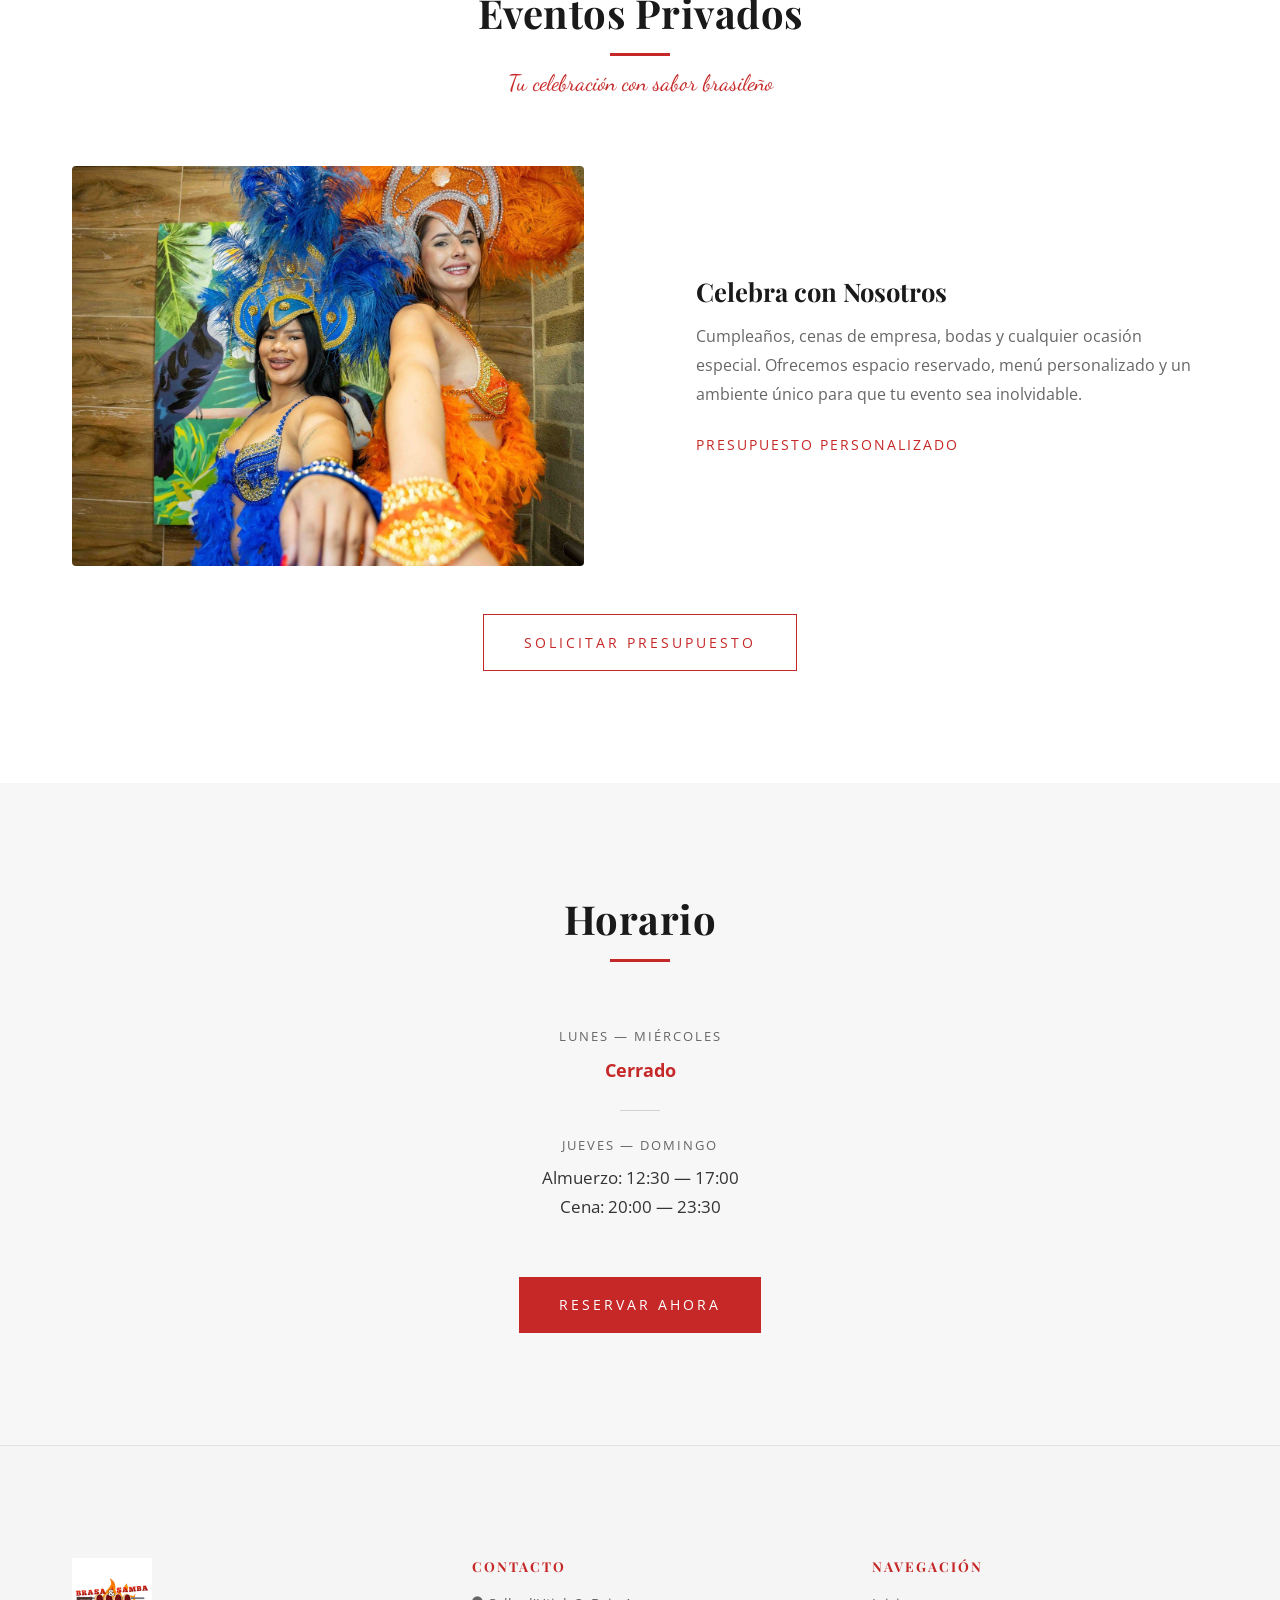
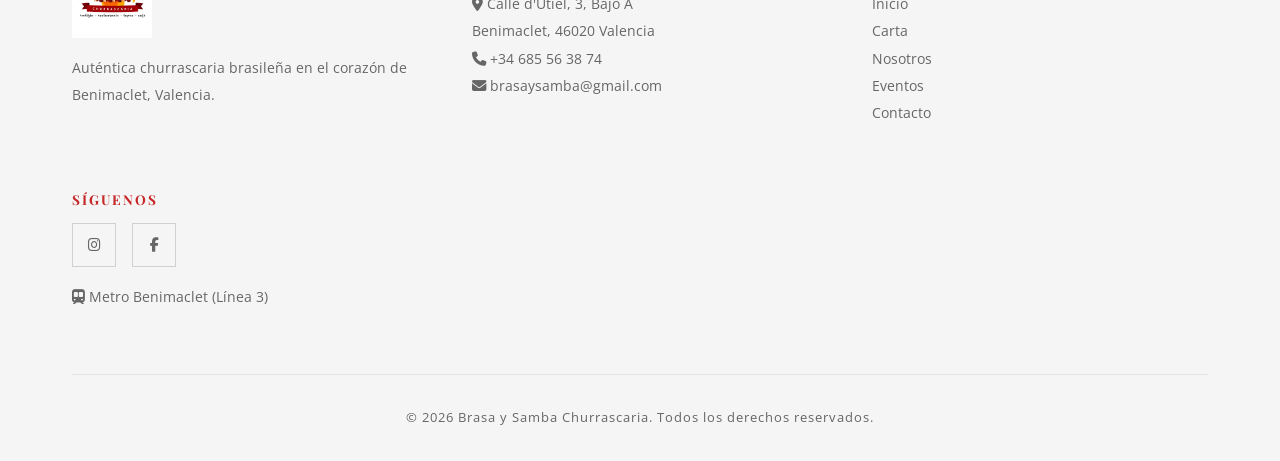
==== commit b6cdeac6: "feat: redesign completo do site Brasa y Samba - Renomeado "Brasa & Samba" para "Brasa y Samba" em to" ====
--- a/index.html
+++ b/index.html
@@ -3,19 +3,19 @@
 <head>
   <meta charset="UTF-8">
   <meta name="viewport" content="width=device-width, initial-scale=1.0">
-  <meta name="description" content="Brasa & Samba — Auténtica Churrascaria Brasileña en Valencia. Rodízio de carnes, samba en vivo y la mejor experiencia gastronómica brasileña.">
-  <meta property="og:title" content="Brasa & Samba | Churrascaria Brasileña en Valencia">
-  <meta property="og:description" content="Auténtica churrascaria brasileña con rodízio de 7 carnes, samba en vivo y la mejor experiencia gastronómica brasileña en Benimaclet, Valencia.">
-  <meta property="og:image" content="assets/images/logo.jpeg">
+  <meta name="description" content="Brasa y Samba — Auténtica Churrascaria Brasileña en Valencia. Rodízio de carnes y la mejor experiencia gastronómica brasileña.">
+  <meta property="og:title" content="Brasa y Samba | Churrascaria Brasileña en Valencia">
+  <meta property="og:description" content="Auténtica churrascaria brasileña con rodízio de 7 carnes y la mejor experiencia gastronómica brasileña en Benimaclet, Valencia.">
+  <meta property="og:image" content="assets/images/logonovo.JPEG">
   <meta property="og:type" content="restaurant">
   <meta property="og:locale" content="es_ES">
-  <title>Brasa & Samba | Churrascaria Brasileña en Valencia</title>
+  <title>Brasa y Samba | Churrascaria Brasileña en Valencia</title>
   <link rel="preconnect" href="https://fonts.googleapis.com">
   <link rel="preconnect" href="https://fonts.gstatic.com" crossorigin>
   <link href="https://fonts.googleapis.com/css2?family=Playfair+Display:wght@400;700;900&family=Open+Sans:wght@300;400;600;700&family=Dancing+Script:wght@400;700&display=swap" rel="stylesheet">
   <link rel="stylesheet" href="https://cdnjs.cloudflare.com/ajax/libs/font-awesome/6.5.1/css/all.min.css" integrity="sha512-DTOQO9RWCH3ppGqcWaEA1BIZOC6xxalwEsw9c2QQeAIftl+Vegovlnee1c9QX4TctnWMn13TZye+giMm8e2LwA==" crossorigin="anonymous" referrerpolicy="no-referrer">
   <link rel="stylesheet" href="css/style.css">
-  <link rel="icon" href="assets/images/logo.jpeg" type="image/jpeg">
+  <link rel="icon" href="assets/images/logonovo.JPEG" type="image/jpeg">
 </head>
 <body>
 
@@ -23,7 +23,7 @@
   <nav class="navbar" id="navbar">
     <div class="container">
       <a href="index.html" class="navbar-logo">
-        <img src="assets/images/logo.jpeg" alt="Brasa & Samba Logo">
+        <img src="assets/images/logonovo.JPEG" alt="Brasa y Samba Logo">
       </a>
       <ul class="navbar-menu" id="navMenu">
         <li><a href="index.html" class="active">Inicio</a></li>
@@ -42,12 +42,11 @@
   </nav>
 
   <!-- HERO -->
-  <section class="hero" style="background: linear-gradient(135deg, #0D0D0D 0%, #1a0a0a 40%, #0D0D0D 70%, #110f05 100%);">
+  <section class="hero" style="background: #FFFFFF;">
     <div class="hero-content">
-      <img src="assets/images/logo.jpeg" alt="Brasa & Samba" class="hero-logo">
-      <h1>Brasa & Samba</h1>
+      <img src="assets/images/logonovo.JPEG" alt="Brasa y Samba" class="hero-logo">
       <span class="accent-text">Auténtica Churrascaria Brasileña</span>
-      <p style="font-size: 0.85rem; letter-spacing: 4px; text-transform: uppercase; margin-top: 1rem; color: var(--color-text-muted);">Rodízio &nbsp;·&nbsp; Restaurante &nbsp;·&nbsp; Tapas &nbsp;·&nbsp; Café</p>
+      <p style="font-size: 0.85rem; letter-spacing: 4px; text-transform: uppercase; margin-top: 1rem; color: #999;">Restaurante &nbsp;·&nbsp; Rodízio</p>
       <div class="hero-buttons">
         <a href="cardapio.html" class="btn btn-primary">Ver Carta</a>
         <a href="contato.html" class="btn btn-outline">Reservar Mesa</a>
@@ -58,14 +57,19 @@
   <!-- NUESTRA HISTORIA -->
   <section class="section section-alt">
     <div class="container">
-      <div class="fade-in" style="max-width: 700px; margin: 0 auto; text-align: center;">
-        <div class="section-title">
-          <h2>Nuestra Historia</h2>
-          <p class="section-subtitle">Tradición brasileña en el corazón de Benimaclet</p>
-        </div>
-        <p style="font-size: 1.05rem; color: var(--color-text-muted); margin-bottom: 1.2rem; line-height: 1.8;">En <strong style="color: var(--color-white);">Brasa & Samba</strong> traemos la auténtica experiencia de la churrascaria brasileña a Valencia. Nuestros maestros parrilleros preparan cada corte con la tradición y el sabor que nos definen.</p>
-        <p style="font-size: 1.05rem; color: var(--color-text-muted); margin-bottom: 2.5rem; line-height: 1.8;">Ofrecemos un servicio cálido y cercano, para que cada visita sea una fiesta de sabores, música y alegría.</p>
-        <a href="sobre.html" class="btn btn-secondary">Conocer Más</a>
+      <div class="about-split fade-in">
+        <div class="about-text">
+          <div class="section-title" style="text-align: left;">
+            <h2>Nuestra Historia</h2>
+            <p class="section-subtitle">Tradición brasileña en el corazón de Benimaclet</p>
+          </div>
+          <p style="font-size: 1.05rem; color: #666; margin-bottom: 1.2rem; line-height: 1.8;">En <strong style="color: #C62828;">Brasa y Samba</strong> traemos la auténtica experiencia de la churrascaria brasileña a Valencia. Nuestros maestros parrilleros preparan cada corte con la tradición y el sabor que nos definen.</p>
+          <p style="font-size: 1.05rem; color: #666; margin-bottom: 2.5rem; line-height: 1.8;">Ofrecemos un servicio cálido y cercano, para que cada visita sea una fiesta de sabores y alegría.</p>
+          <a href="sobre.html" class="btn btn-secondary">Conocer Más</a>
+        </div>
+        <div class="about-image">
+          <img src="assets/images/79fe40e2-36cd-43b9-8141-0ca7016cc323.JPEG" alt="Picanha servida en Brasa y Samba" style="width: 100%; height: 400px; object-fit: cover; border-radius: 4px;">
+        </div>
       </div>
     </div>
   </section>
@@ -78,20 +82,26 @@
         <p class="section-subtitle">Lo mejor de la gastronomía brasileña</p>
       </div>
       <div class="cards-grid fade-in">
-        <div class="card card-icon">
-          <div class="icon" aria-hidden="true"><i class="fa-solid fa-drumstick-bite"></i></div>
-          <h3>Picanha</h3>
-          <p>El corte estrella de Brasil, asado a la perfección en nuestro espeto. Jugosa, tierna y con el punto exacto de sal gruesa.</p>
-        </div>
-        <div class="card card-icon">
-          <div class="icon" aria-hidden="true"><i class="fa-solid fa-fire-flame-curved"></i></div>
-          <h3>Rodízio Completo</h3>
-          <p>7 tipos de carnes servidas en tu mesa, acompañamientos ilimitados, ensaladas y postre. Una experiencia sin igual.</p>
-        </div>
-        <div class="card card-icon">
-          <div class="icon" aria-hidden="true"><i class="fa-solid fa-martini-glass-citrus"></i></div>
-          <h3>Caipirinha</h3>
-          <p>El cóctel brasileño por excelencia. Preparada con cachaça artesanal, lima fresca y azúcar de caña.</p>
+        <div class="card">
+          <img src="assets/images/64f7fd08-4baa-4634-8b50-fcdc6abab919.JPEG" alt="Piña al espeto en Brasa y Samba" class="card-image">
+          <div class="card-body">
+            <h3>Asados al Espeto</h3>
+            <p>Carnes y frutas asadas directamente en el espeto sobre las brasas, con la técnica tradicional brasileña.</p>
+          </div>
+        </div>
+        <div class="card">
+          <img src="assets/images/79fe40e2-36cd-43b9-8141-0ca7016cc323.JPEG" alt="Picanha servida en la mesa" class="card-image">
+          <div class="card-body">
+            <h3>Rodízio Completo</h3>
+            <p>7 tipos de carnes servidas en tu mesa, acompañamientos ilimitados, ensaladas y postre. Una experiencia sin igual.</p>
+          </div>
+        </div>
+        <div class="card">
+          <img src="assets/images/2983c16d-800a-4810-8225-ef729ebfecfa.JPEG" alt="Ambiente brasileño en Brasa y Samba" class="card-image">
+          <div class="card-body">
+            <h3>Ambiente Brasileño</h3>
+            <p>Un ambiente auténtico que te transporta a Brasil. Decoración, cultura y la mejor hospitalidad.</p>
+          </div>
         </div>
       </div>
     </div>
@@ -125,37 +135,25 @@
     </div>
   </section>
 
-  <!-- EVENTOS -->
+  <!-- EVENTOS PRIVADOS -->
   <section class="section">
     <div class="container">
       <div class="section-title fade-in">
-        <h2>Noches Especiales</h2>
-        <p class="section-subtitle">Más que un restaurante, una experiencia</p>
-      </div>
-      <div class="events-grid fade-in">
-        <div class="event-card">
-          <div class="event-day">
-            <div class="day-name">Sábado</div>
-            <div class="day-icon"><i class="fa-solid fa-music"></i></div>
-          </div>
-          <div class="event-details">
-            <h3>Show de Samba</h3>
-            <p>Disfruta de nuestras bailarinas de samba mientras saboreas la mejor carne brasileña. Una noche vibrante de ritmo y sabor.</p>
-          </div>
-        </div>
-        <div class="event-card">
-          <div class="event-day">
-            <div class="day-name">Domingo</div>
-            <div class="day-icon"><i class="fa-solid fa-guitar"></i></div>
-          </div>
-          <div class="event-details">
-            <h3>Música en Vivo</h3>
-            <p>Cierra el fin de semana con los mejores ritmos brasileños en directo. Bossa nova, samba y mucho más.</p>
-          </div>
+        <h2>Eventos Privados</h2>
+        <p class="section-subtitle">Tu celebración con sabor brasileño</p>
+      </div>
+      <div class="about-split fade-in">
+        <div>
+          <img src="assets/images/2983c16d-800a-4810-8225-ef729ebfecfa.JPEG" alt="Celebración en Brasa y Samba" style="width: 100%; height: 400px; object-fit: cover; border-radius: 4px;">
+        </div>
+        <div style="display: flex; flex-direction: column; justify-content: center;">
+          <h3 style="font-size: 1.6rem; margin-bottom: 1rem;">Celebra con Nosotros</h3>
+          <p style="color: #666; line-height: 1.8;">Cumpleaños, cenas de empresa, bodas y cualquier ocasión especial. Ofrecemos espacio reservado, menú personalizado y un ambiente único para que tu evento sea inolvidable.</p>
+          <p style="margin-top: 1.5rem; color: #C62828; font-size: 0.85rem; letter-spacing: 2px; text-transform: uppercase;">Presupuesto personalizado</p>
         </div>
       </div>
       <div style="text-align: center; margin-top: 3rem;">
-        <a href="eventos.html" class="btn btn-secondary">Ver Todos los Eventos</a>
+        <a href="contato.html" class="btn btn-secondary">Solicitar Presupuesto</a>
       </div>
     </div>
   </section>
@@ -169,13 +167,13 @@
       <div style="max-width: 500px; margin: 0 auto; text-align: center;" class="fade-in">
         <div style="margin-bottom: 1.5rem;">
           <p style="font-size: 0.8rem; letter-spacing: 2px; text-transform: uppercase; color: var(--color-text-muted); margin-bottom: 0.5rem;">Lunes — Miércoles</p>
-          <p style="color: var(--color-gold); font-weight: 700; font-size: 1.1rem;">Cerrado</p>
+          <p style="color: #C62828; font-weight: 700; font-size: 1.1rem;">Cerrado</p>
         </div>
         <div style="width: 40px; height: 1px; background: var(--color-border-strong); margin: 1.5rem auto;"></div>
         <div style="margin-bottom: 1.5rem;">
           <p style="font-size: 0.8rem; letter-spacing: 2px; text-transform: uppercase; color: var(--color-text-muted); margin-bottom: 0.5rem;">Jueves — Domingo</p>
-          <p style="color: var(--color-white); font-size: 1.05rem;">Almuerzo: 12:30 — 17:00</p>
-          <p style="color: var(--color-white); font-size: 1.05rem;">Cena: 20:00 — 23:30</p>
+          <p style="color: #333; font-size: 1.05rem;">Almuerzo: 12:30 — 17:00</p>
+          <p style="color: #333; font-size: 1.05rem;">Cena: 20:00 — 23:30</p>
         </div>
         <a href="contato.html" class="btn btn-primary" style="margin-top: 2rem;">Reservar Ahora</a>
       </div>
@@ -187,7 +185,7 @@
     <div class="container">
       <div class="footer-grid">
         <div class="footer-col">
-          <img src="assets/images/logo.jpeg" alt="Brasa & Samba" class="footer-logo">
+          <img src="assets/images/logonovo.JPEG" alt="Brasa y Samba" class="footer-logo">
           <p>Auténtica churrascaria brasileña en el corazón de Benimaclet, Valencia.</p>
         </div>
         <div class="footer-col">
@@ -215,7 +213,7 @@
         </div>
       </div>
       <div class="footer-bottom">
-        <p>&copy; 2026 Brasa & Samba Churrascaria. Todos los derechos reservados.</p>
+        <p>&copy; 2026 Brasa y Samba Churrascaria. Todos los derechos reservados.</p>
       </div>
     </div>
   </footer>
--- a/css/style.css
+++ b/css/style.css
@@ -1,5 +1,5 @@
 /* ========================================
-   BRASA & SAMBA — Premium Dark Design System
+   BRASA Y SAMBA — Premium Dark Design System
    Inspired by upscale steakhouse aesthetics
    ======================================== */
 
@@ -10,21 +10,21 @@
   --color-primary: #C62828;
   --color-primary-dark: #8E0000;
   --color-primary-light: #EF5350;
-  --color-gold: #D4A843;
-  --color-gold-dark: #B8902F;
-  --color-gold-light: #E8C76A;
-  --color-dark: #0D0D0D;
-  --color-dark-medium: #1A1A1A;
-  --color-dark-light: #252525;
-  --color-dark-card: #1E1E1E;
+  --color-gold: #B8902F;
+  --color-gold-dark: #9A7825;
+  --color-gold-light: #D4A843;
+  --color-dark: #FFFFFF;
+  --color-dark-medium: #F7F7F7;
+  --color-dark-light: #F0F0F0;
+  --color-dark-card: #FFFFFF;
   --color-cream: #F5E6C8;
   --color-cream-dark: #D4C5A9;
-  --color-white: #FFFFFF;
-  --color-text: #E8E0D0;
-  --color-text-muted: #9E9484;
-  --color-border: rgba(212, 168, 67, 0.15);
-  --color-border-strong: rgba(212, 168, 67, 0.35);
-  --color-overlay: rgba(13, 13, 13, 0.65);
+  --color-white: #1A1A1A;
+  --color-text: #333333;
+  --color-text-muted: #666666;
+  --color-border: rgba(0, 0, 0, 0.08);
+  --color-border-strong: rgba(0, 0, 0, 0.15);
+  --color-overlay: rgba(255, 255, 255, 0.7);
 
   --font-heading: 'Playfair Display', Georgia, serif;
   --font-body: 'Open Sans', Arial, sans-serif;
@@ -37,10 +37,10 @@
   --spacing-xl: 7rem;
   --spacing-2xl: 10rem;
 
-  --shadow-sm: 0 2px 8px rgba(0,0,0,0.3);
-  --shadow-md: 0 4px 16px rgba(0,0,0,0.4);
-  --shadow-lg: 0 8px 32px rgba(0,0,0,0.5);
-  --shadow-gold: 0 4px 20px rgba(212, 168, 67, 0.15);
+  --shadow-sm: 0 2px 8px rgba(0,0,0,0.06);
+  --shadow-md: 0 4px 16px rgba(0,0,0,0.08);
+  --shadow-lg: 0 8px 32px rgba(0,0,0,0.1);
+  --shadow-gold: 0 4px 20px rgba(198, 40, 40, 0.1);
 
   --radius-sm: 2px;
   --radius-md: 4px;
@@ -92,8 +92,8 @@
 
 /* Selection */
 ::selection {
-  background: var(--color-gold);
-  color: var(--color-dark);
+  background: var(--color-primary);
+  color: #FFFFFF;
 }
 
 /* ========================================
@@ -113,7 +113,7 @@
 
 .accent-text {
   font-family: var(--font-accent);
-  color: var(--color-gold);
+  color: var(--color-primary);
 }
 
 .section-title {
@@ -131,14 +131,14 @@
   content: '';
   display: block;
   width: 60px;
-  height: 2px;
-  background: var(--color-gold);
+  height: 3px;
+  background: var(--color-primary);
   margin: var(--spacing-sm) auto 0;
 }
 
 .section-subtitle {
   font-family: var(--font-accent);
-  color: var(--color-gold);
+  color: var(--color-primary);
   font-size: 1.4rem;
   margin-top: var(--spacing-xs);
 }
@@ -175,10 +175,10 @@
 }
 
 .navbar.scrolled {
-  background: rgba(13, 13, 13, 0.95);
+  background: rgba(255, 255, 255, 0.97);
   backdrop-filter: blur(10px);
   -webkit-backdrop-filter: blur(10px);
-  box-shadow: 0 1px 0 var(--color-border);
+  box-shadow: 0 1px 4px rgba(0,0,0,0.08);
   padding: 0.6rem 0;
 }
 
@@ -191,9 +191,7 @@
 .navbar-logo img {
   height: 55px;
   width: auto;
-  border-radius: var(--radius-full);
   transition: var(--transition);
-  border: 2px solid var(--color-border-strong);
 }
 
 .navbar.scrolled .navbar-logo img {
@@ -207,7 +205,7 @@
 }
 
 .navbar-menu a {
-  color: var(--color-white);
+  color: #333;
   font-weight: 400;
   font-size: 0.85rem;
   text-transform: uppercase;
@@ -222,8 +220,8 @@
   bottom: -2px;
   left: 50%;
   width: 0;
-  height: 1px;
-  background: var(--color-gold);
+  height: 2px;
+  background: var(--color-primary);
   transition: var(--transition);
   transform: translateX(-50%);
 }
@@ -235,21 +233,21 @@
 
 .navbar-menu a:hover,
 .navbar-menu a.active {
-  color: var(--color-gold);
+  color: var(--color-primary);
 }
 
 .navbar-cta {
-  background: transparent !important;
-  color: var(--color-gold) !important;
+  background: var(--color-primary) !important;
+  color: #FFFFFF !important;
   padding: 0.5rem 1.5rem !important;
-  border: 1px solid var(--color-gold) !important;
+  border: 1px solid var(--color-primary) !important;
   letter-spacing: 2.5px !important;
   font-size: 0.85rem !important;
 }
 
 .navbar-cta:hover {
-  background: var(--color-gold) !important;
-  color: var(--color-dark) !important;
+  background: var(--color-primary-dark) !important;
+  color: #FFFFFF !important;
   transform: none;
 }
 
@@ -272,7 +270,7 @@
 .hamburger span {
   width: 28px;
   height: 2px;
-  background: var(--color-white);
+  background: #333;
   border-radius: 0;
   transition: var(--transition);
 }
@@ -309,7 +307,7 @@
   align-items: center;
   justify-content: center;
   text-align: center;
-  color: var(--color-white);
+  color: #1A1A1A;
   background-size: cover;
   background-position: center;
   background-attachment: fixed;
@@ -333,12 +331,9 @@
 }
 
 .hero-logo {
-  width: 160px;
-  height: 160px;
-  border-radius: var(--radius-full);
+  width: 220px;
+  height: auto;
   margin: 0 auto var(--spacing-md);
-  box-shadow: var(--shadow-lg);
-  border: 3px solid var(--color-border-strong);
 }
 
 .hero h1 {
@@ -391,37 +386,37 @@
 }
 
 .btn-primary {
-  background: var(--color-gold);
-  color: var(--color-dark);
+  background: var(--color-primary);
+  color: #FFFFFF;
 }
 
 .btn-primary:hover {
-  background: var(--color-gold-light);
+  background: var(--color-primary-dark);
   box-shadow: var(--shadow-gold);
   transform: translateY(-2px);
 }
 
 .btn-secondary {
   background: transparent;
-  color: var(--color-gold);
-  border: 1px solid var(--color-gold);
+  color: var(--color-primary);
+  border: 1px solid var(--color-primary);
 }
 
 .btn-secondary:hover {
-  background: var(--color-gold);
-  color: var(--color-dark);
+  background: var(--color-primary);
+  color: #FFFFFF;
   transform: translateY(-2px);
 }
 
 .btn-outline {
   background: transparent;
-  color: var(--color-white);
-  border: 1px solid var(--color-white);
+  color: #333;
+  border: 1px solid #333;
 }
 
 .btn-outline:hover {
-  background: var(--color-white);
-  color: var(--color-dark);
+  background: #333;
+  color: #FFFFFF;
   transform: translateY(-2px);
 }
 
@@ -446,7 +441,7 @@
 
 .section-dark .section-title h2::after,
 .section-alt .section-title h2::after {
-  background: var(--color-gold);
+  background: var(--color-primary);
 }
 
 /* ========================================
@@ -459,10 +454,11 @@
 }
 
 .card {
-  background: var(--color-dark-card);
-  border: 1px solid var(--color-border);
+  background: #FFFFFF;
+  border: 1px solid rgba(0,0,0,0.08);
   overflow: hidden;
   transition: var(--transition);
+  box-shadow: 0 2px 8px rgba(0,0,0,0.04);
 }
 
 .card:hover {
@@ -483,7 +479,7 @@
 
 .card-body h3 {
   margin-bottom: var(--spacing-xs);
-  color: var(--color-white);
+  color: #1A1A1A;
 }
 
 .card-body p {
@@ -500,7 +496,7 @@
 .card-icon .icon {
   font-size: 2.5rem;
   margin-bottom: var(--spacing-sm);
-  color: var(--color-gold);
+  color: var(--color-primary);
 }
 
 .card-icon h3 {
@@ -517,11 +513,11 @@
 
 .item-icon i,
 .contact-icon i {
-  color: var(--color-gold);
+  color: var(--color-primary);
 }
 
 .day-icon i {
-  color: var(--color-white);
+  color: var(--color-primary);
 }
 
 /* ========================================
@@ -536,25 +532,26 @@
 }
 
 .price-badge {
-  background: var(--color-dark-card);
-  color: var(--color-white);
-  border: 1px solid var(--color-border);
+  background: #FFFFFF;
+  color: #1A1A1A;
+  border: 1px solid rgba(0,0,0,0.1);
   padding: var(--spacing-lg) var(--spacing-md);
   text-align: center;
   min-width: 240px;
   transition: var(--transition);
   position: relative;
+  box-shadow: 0 2px 8px rgba(0,0,0,0.04);
 }
 
 .price-badge:hover {
-  border-color: var(--color-gold);
+  border-color: var(--color-primary);
   box-shadow: var(--shadow-gold);
   transform: translateY(-3px);
 }
 
 .price-badge.featured {
-  border-color: var(--color-gold);
-  background: linear-gradient(135deg, var(--color-dark-card) 0%, rgba(212, 168, 67, 0.08) 100%);
+  border-color: var(--color-primary);
+  background: linear-gradient(135deg, #FFFFFF 0%, rgba(198, 40, 40, 0.04) 100%);
   transform: scale(1.05);
 }
 
@@ -565,8 +562,8 @@
   left: 50%;
   transform: translateX(-50%);
   width: 60px;
-  height: 2px;
-  background: var(--color-gold);
+  height: 3px;
+  background: var(--color-primary);
 }
 
 .price-badge.featured:hover {
@@ -579,7 +576,7 @@
   letter-spacing: 3px;
   font-weight: 400;
   margin-bottom: var(--spacing-sm);
-  color: var(--color-gold);
+  color: var(--color-primary);
 }
 
 .price-badge .price {
@@ -587,7 +584,7 @@
   font-size: 3rem;
   font-weight: 900;
   line-height: 1;
-  color: var(--color-white);
+  color: #1A1A1A;
 }
 
 .price-badge .price small {
@@ -652,8 +649,8 @@
   justify-content: center;
   width: 56px;
   height: 56px;
-  border: 1px solid var(--color-gold);
-  color: var(--color-gold);
+  border: 2px solid var(--color-primary);
+  color: var(--color-primary);
   font-family: var(--font-heading);
   font-size: 1.3rem;
   font-weight: 700;
@@ -685,15 +682,15 @@
   align-items: center;
   gap: var(--spacing-sm);
   padding: var(--spacing-sm) var(--spacing-md);
-  background: var(--color-dark-card);
-  border: 1px solid var(--color-border);
-  border-left: 3px solid var(--color-gold);
+  background: #FFFFFF;
+  border: 1px solid rgba(0,0,0,0.06);
+  border-left: 3px solid var(--color-primary);
   transition: var(--transition);
 }
 
 .menu-item:hover {
-  background: var(--color-dark-light);
-  border-color: var(--color-border-strong);
+  background: #FAFAFA;
+  border-color: rgba(0,0,0,0.1);
   transform: translateX(5px);
 }
 
@@ -705,7 +702,7 @@
 
 .menu-item .item-name {
   font-weight: 600;
-  color: var(--color-white);
+  color: #1A1A1A;
 }
 
 .menu-item .item-desc {
@@ -735,9 +732,9 @@
 }
 
 .form-group label {
-  font-weight: 400;
+  font-weight: 600;
   font-size: 0.8rem;
-  color: var(--color-gold);
+  color: var(--color-primary);
   text-transform: uppercase;
   letter-spacing: 2px;
 }
@@ -746,9 +743,9 @@
 .form-group textarea,
 .form-group select {
   padding: 0.9rem 1rem;
-  border: 1px solid var(--color-border);
-  background: var(--color-dark-card);
-  color: var(--color-white);
+  border: 1px solid rgba(0,0,0,0.15);
+  background: #FFFFFF;
+  color: #333;
   font-family: var(--font-body);
   font-size: 1rem;
   transition: var(--transition);
@@ -756,15 +753,15 @@
 
 .form-group input::placeholder,
 .form-group textarea::placeholder {
-  color: var(--color-text-muted);
+  color: #999;
 }
 
 .form-group input:focus,
 .form-group textarea:focus,
 .form-group select:focus {
   outline: none;
-  border-color: var(--color-gold);
-  box-shadow: 0 0 0 1px rgba(212, 168, 67, 0.2);
+  border-color: var(--color-primary);
+  box-shadow: 0 0 0 2px rgba(198, 40, 40, 0.1);
 }
 
 .form-group textarea {
@@ -775,15 +772,15 @@
 .form-group select {
   appearance: none;
   -webkit-appearance: none;
-  background-image: url("data:image/svg+xml,%3Csvg xmlns='http://www.w3.org/2000/svg' width='12' height='12' viewBox='0 0 12 12'%3E%3Cpath fill='%23D4A843' d='M6 8L1 3h10z'/%3E%3C/svg%3E");
+  background-image: url("data:image/svg+xml,%3Csvg xmlns='http://www.w3.org/2000/svg' width='12' height='12' viewBox='0 0 12 12'%3E%3Cpath fill='%23C62828' d='M6 8L1 3h10z'/%3E%3C/svg%3E");
   background-repeat: no-repeat;
   background-position: right 1rem center;
   padding-right: 2.5rem;
 }
 
 .form-group select option {
-  background: var(--color-dark-card);
-  color: var(--color-white);
+  background: #FFFFFF;
+  color: #333;
 }
 
 .form-row {
@@ -828,7 +825,7 @@
 }
 
 .contact-item a:hover {
-  color: var(--color-gold);
+  color: var(--color-primary);
 }
 
 .map-container {
@@ -844,7 +841,6 @@
   width: 100%;
   height: 100%;
   border: none;
-  filter: grayscale(0.3) brightness(0.8);
 }
 
 /* ========================================
@@ -854,22 +850,23 @@
   display: grid;
   grid-template-columns: 120px 1fr;
   gap: var(--spacing-md);
-  background: var(--color-dark-card);
-  border: 1px solid var(--color-border);
+  background: #FFFFFF;
+  border: 1px solid rgba(0,0,0,0.08);
   padding: var(--spacing-md);
   transition: var(--transition);
   align-items: center;
+  box-shadow: 0 2px 8px rgba(0,0,0,0.04);
 }
 
 .event-card:hover {
-  border-color: var(--color-gold);
+  border-color: var(--color-primary);
   box-shadow: var(--shadow-gold);
   transform: translateY(-3px);
 }
 
 .event-day {
   text-align: center;
-  border: 1px solid var(--color-gold);
+  border: 1px solid var(--color-primary);
   padding: var(--spacing-sm);
 }
 
@@ -877,13 +874,13 @@
   font-family: var(--font-heading);
   font-size: 1.2rem;
   font-weight: 700;
-  color: var(--color-gold);
+  color: var(--color-primary);
 }
 
 .event-day .day-icon {
   font-size: 1.8rem;
   margin-top: 0.3rem;
-  color: var(--color-gold);
+  color: var(--color-primary);
 }
 
 .event-details h3 {
@@ -916,26 +913,26 @@
   justify-content: center;
   width: 44px;
   height: 44px;
-  border: 1px solid var(--color-border-strong);
-  color: var(--color-gold);
+  border: 1px solid rgba(0,0,0,0.15);
+  color: var(--color-primary);
   font-size: 1.1rem;
   transition: var(--transition);
 }
 
 .social-links a:hover {
-  background: var(--color-gold);
-  color: var(--color-dark);
-  border-color: var(--color-gold);
+  background: var(--color-primary);
+  color: #FFFFFF;
+  border-color: var(--color-primary);
 }
 
 /* ========================================
    FOOTER
    ======================================== */
 .footer {
-  background: var(--color-dark);
+  background: #F5F5F5;
   color: var(--color-text-muted);
   padding: var(--spacing-xl) 0 var(--spacing-md);
-  border-top: 1px solid var(--color-border);
+  border-top: 1px solid rgba(0,0,0,0.08);
 }
 
 .footer-grid {
@@ -946,12 +943,12 @@
 }
 
 .footer-col h4 {
-  color: var(--color-gold);
+  color: var(--color-primary);
   margin-bottom: var(--spacing-sm);
   font-size: 0.85rem;
   text-transform: uppercase;
   letter-spacing: 2px;
-  font-weight: 400;
+  font-weight: 700;
 }
 
 .footer-col p,
@@ -962,15 +959,13 @@
 }
 
 .footer-col a:hover {
-  color: var(--color-gold);
+  color: var(--color-primary);
 }
 
 .footer-col .footer-logo {
-  height: 70px;
-  width: 70px;
-  border-radius: var(--radius-full);
+  height: 80px;
+  width: auto;
   margin-bottom: var(--spacing-sm);
-  border: 2px solid var(--color-border-strong);
 }
 
 .footer-bottom {
@@ -1038,13 +1033,13 @@
     width: 80%;
     max-width: 350px;
     height: 100vh;
-    background: rgba(13, 13, 13, 0.98);
+    background: rgba(255, 255, 255, 0.98);
     flex-direction: column;
     justify-content: center;
     gap: var(--spacing-md);
     transition: var(--transition);
     box-shadow: var(--shadow-lg);
-    border-left: 1px solid var(--color-border);
+    border-left: 1px solid rgba(0,0,0,0.08);
   }
 
   .navbar-menu.active {
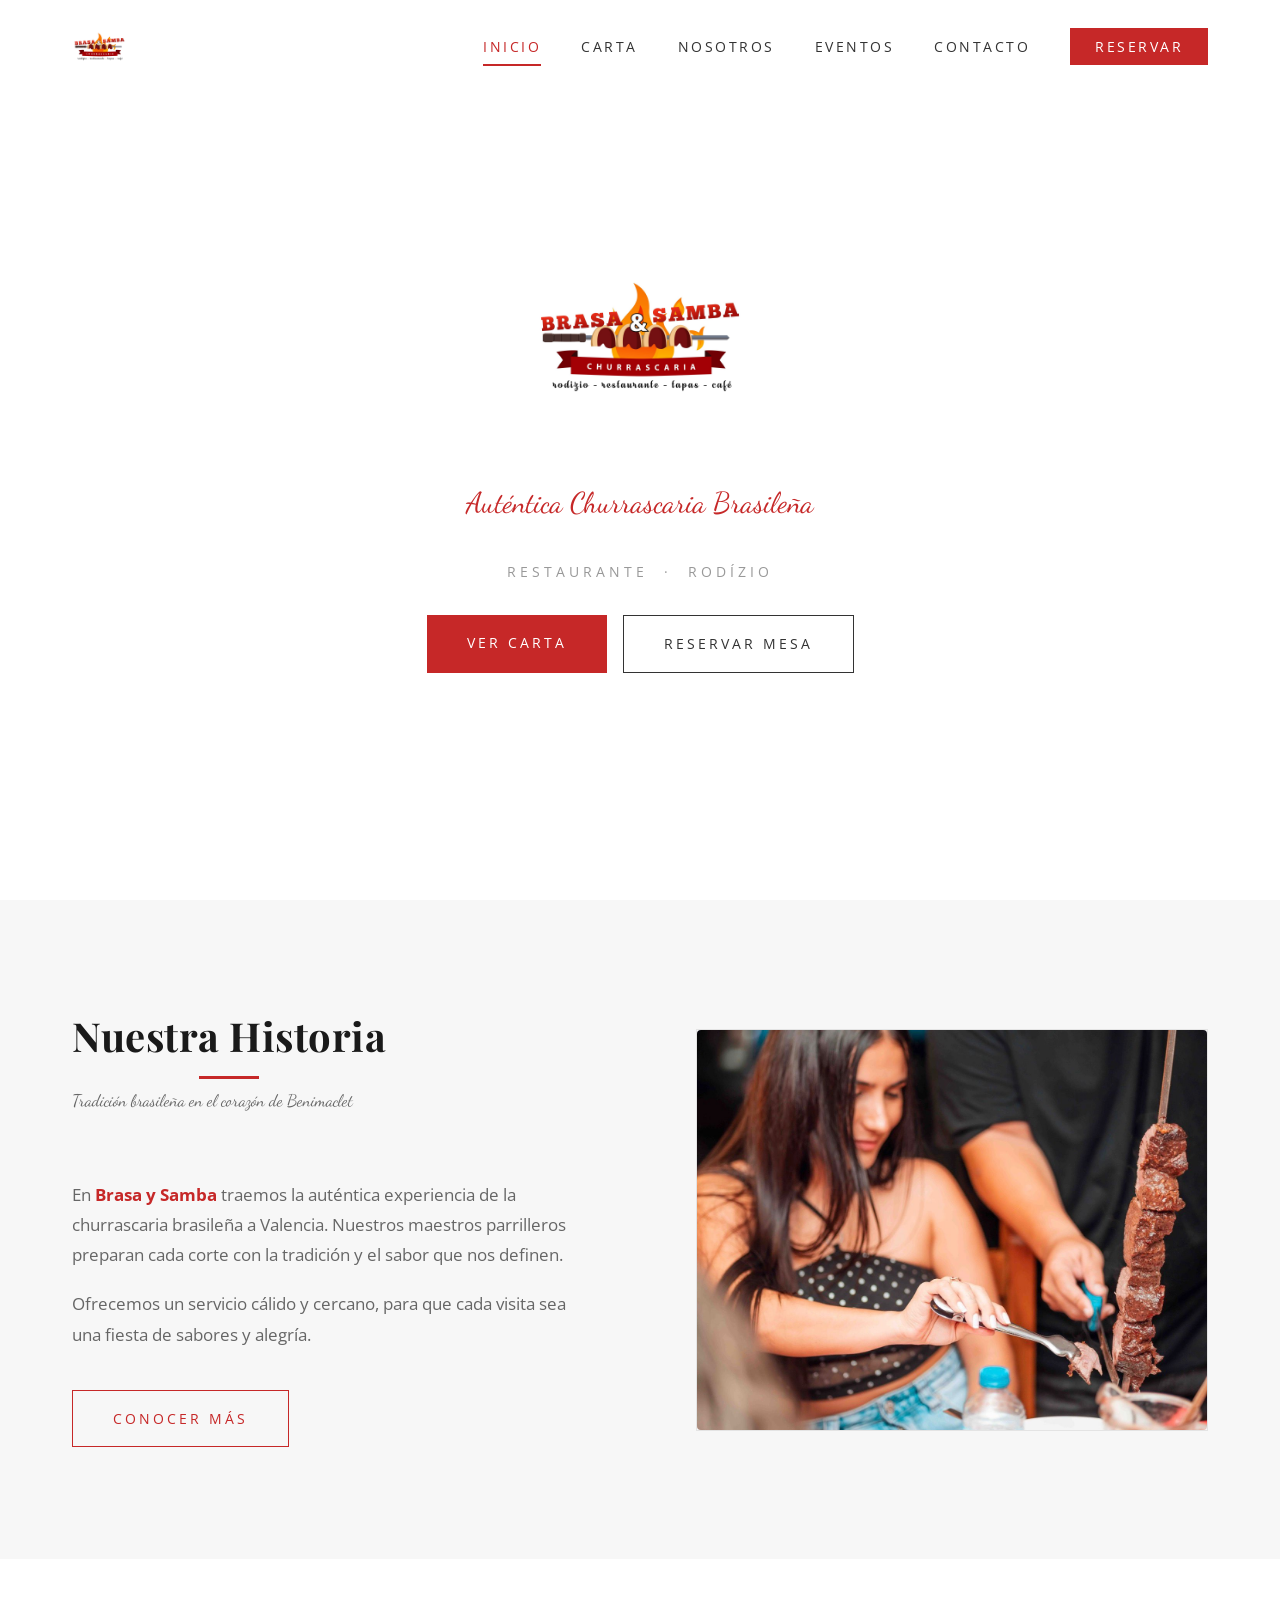
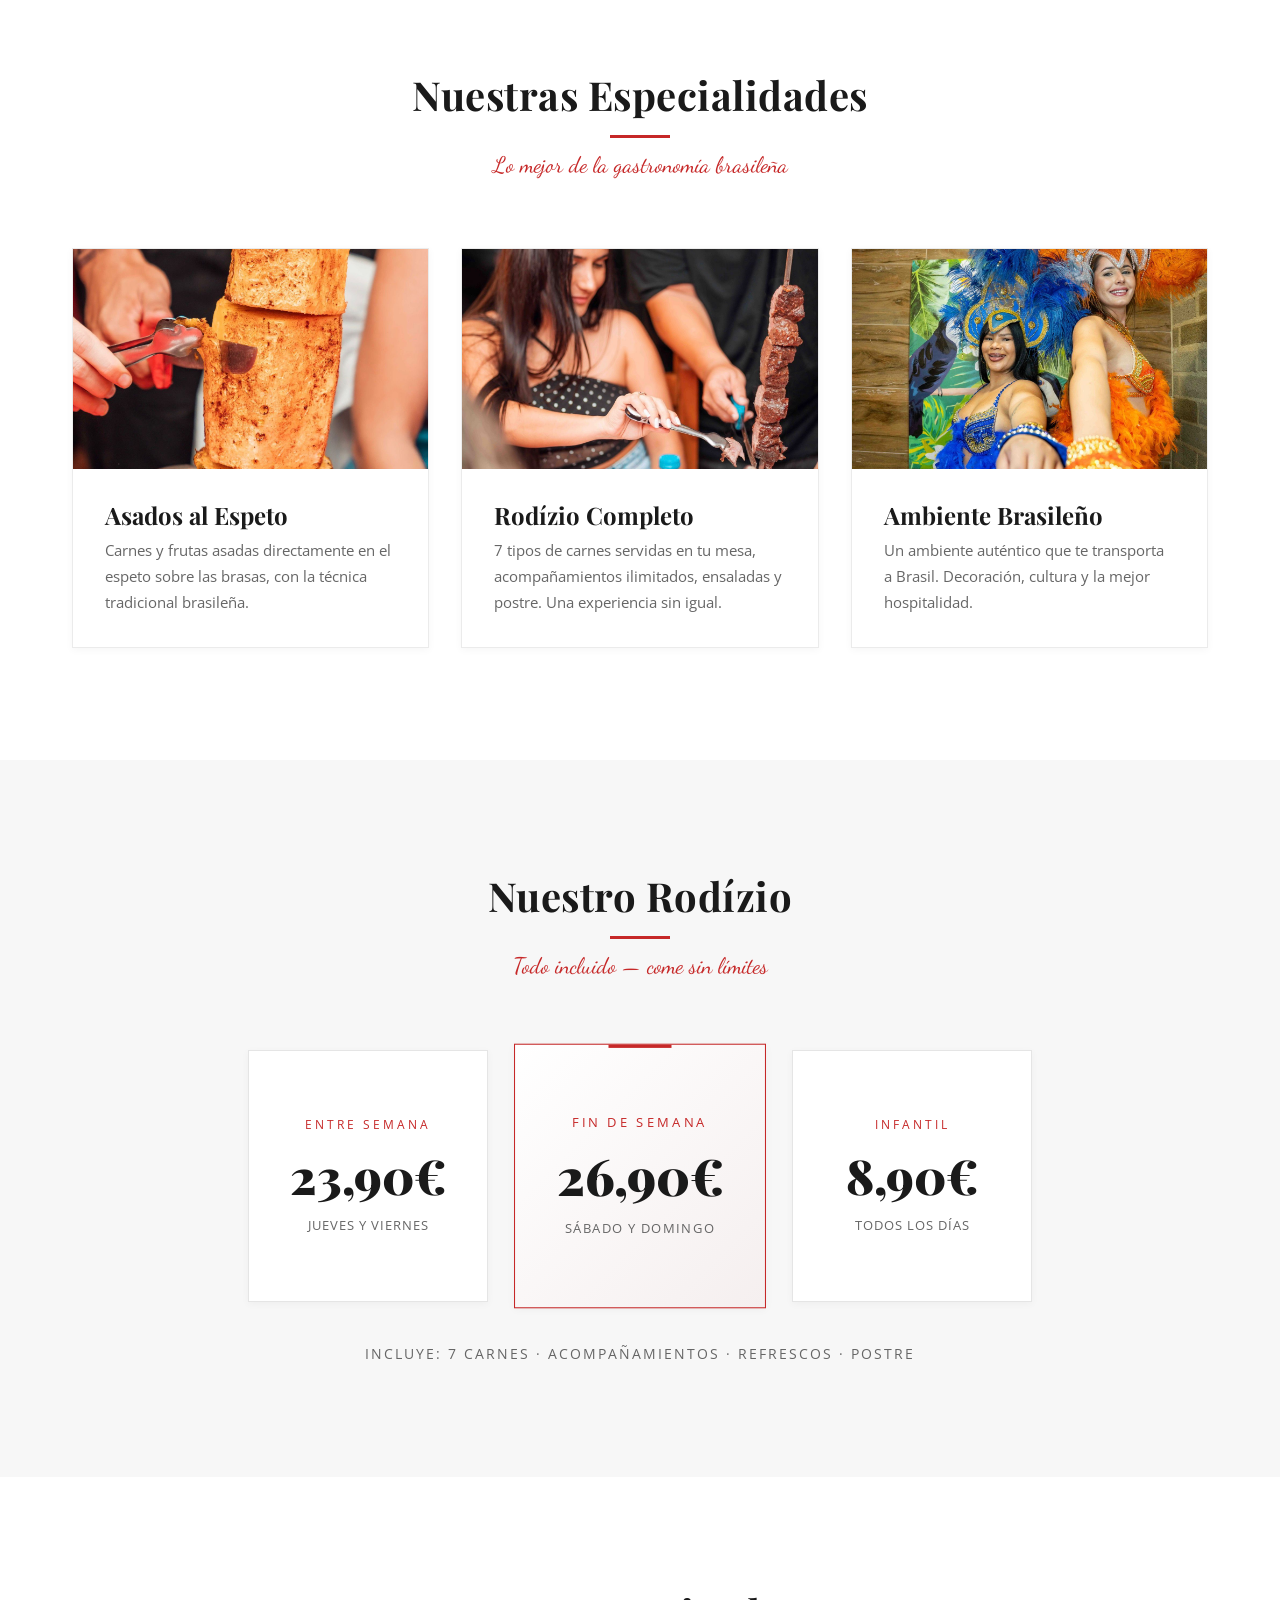
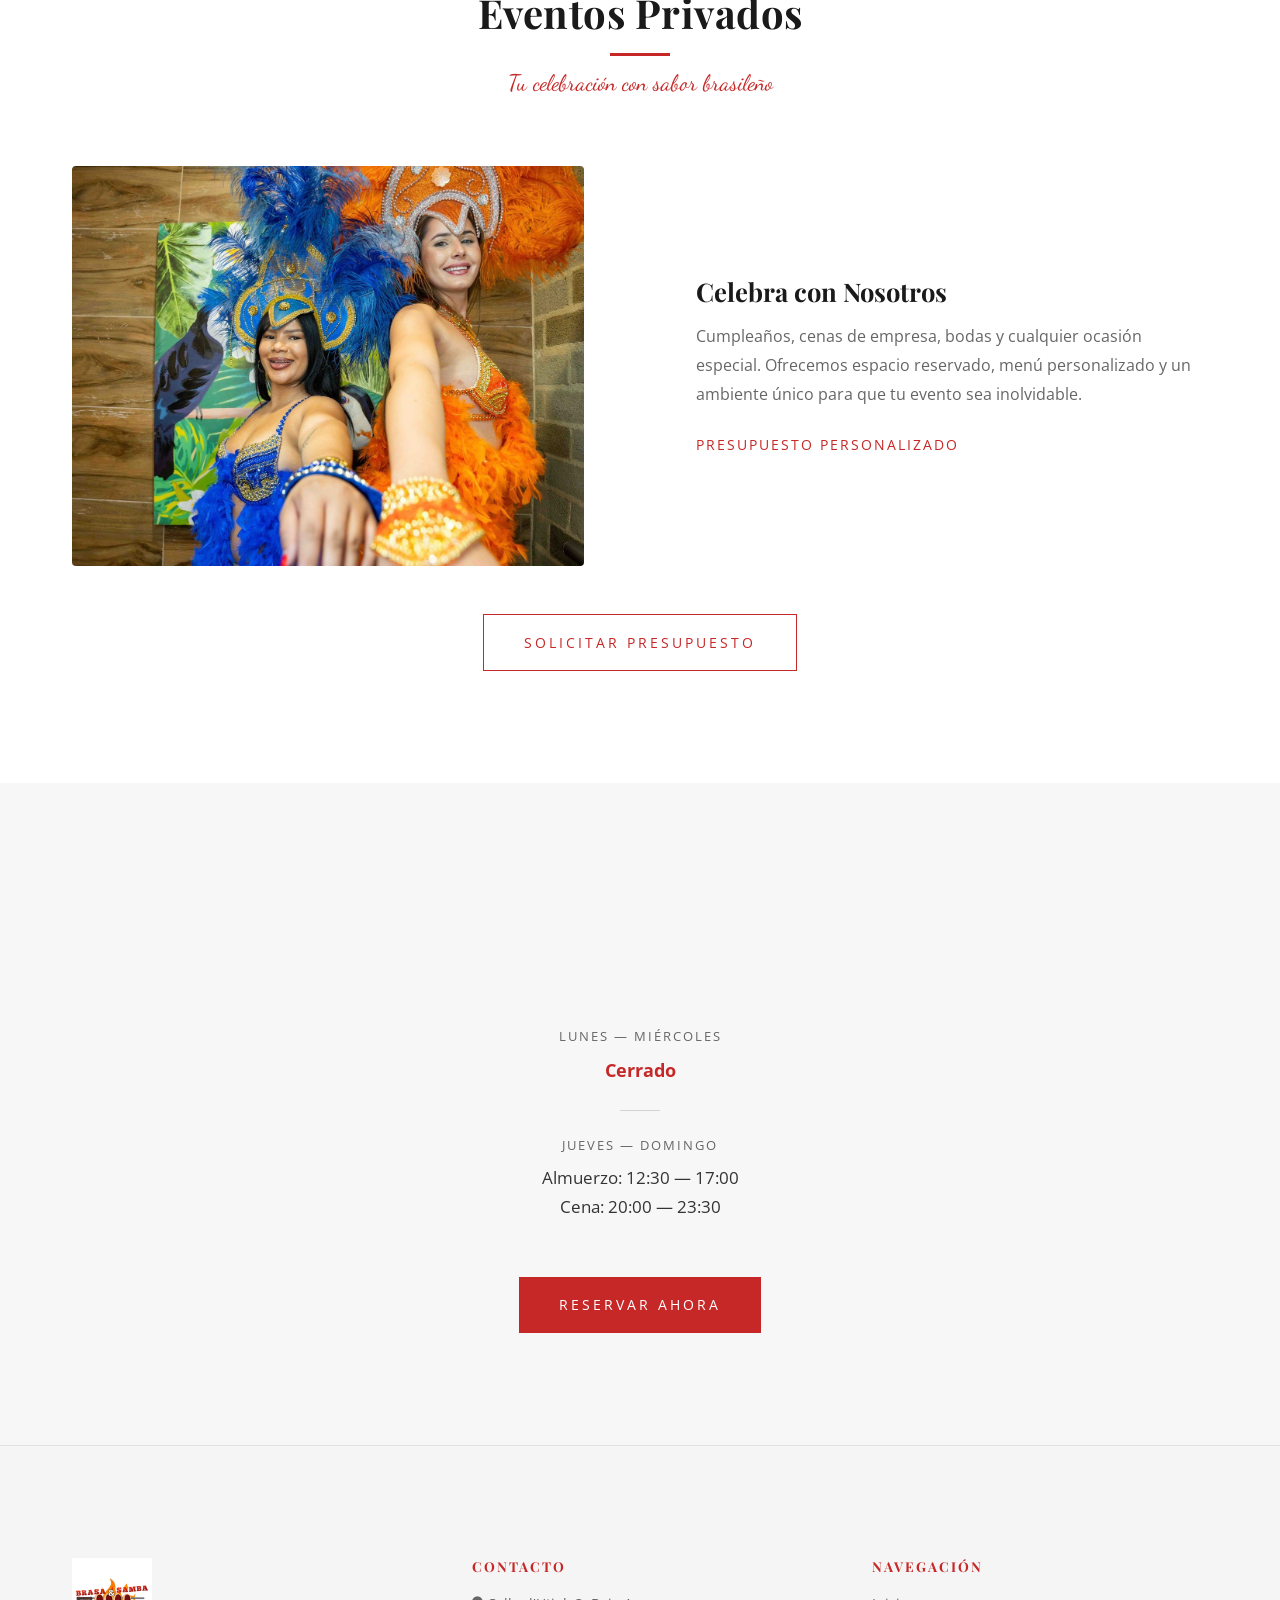
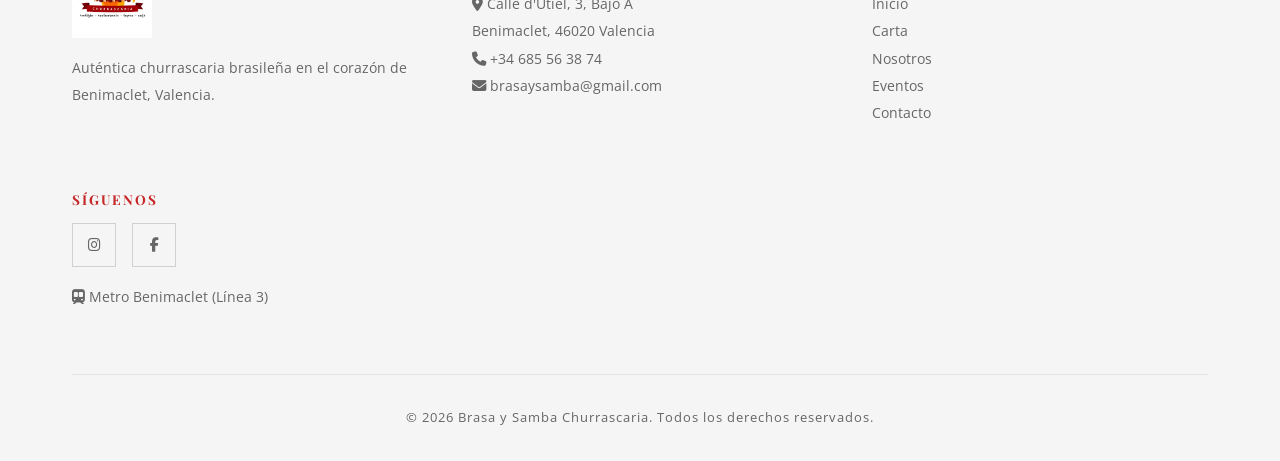
==== commit ea61dada: "fix: remover menção de caipirinha inclusa no rodízio Ajusta textos para deixar claro que apenas refr" ====
--- a/index.html
+++ b/index.html
@@ -131,7 +131,7 @@
           <div class="detail">Todos los días</div>
         </div>
       </div>
-      <p style="text-align: center; margin-top: 2.5rem; color: var(--color-text-muted); font-size: 0.85rem; letter-spacing: 2px; text-transform: uppercase;">Incluye: 7 carnes · acompañamientos · bebidas · postre</p>
+      <p style="text-align: center; margin-top: 2.5rem; color: var(--color-text-muted); font-size: 0.85rem; letter-spacing: 2px; text-transform: uppercase;">Incluye: 7 carnes · acompañamientos · refrescos · postre</p>
     </div>
   </section>
 
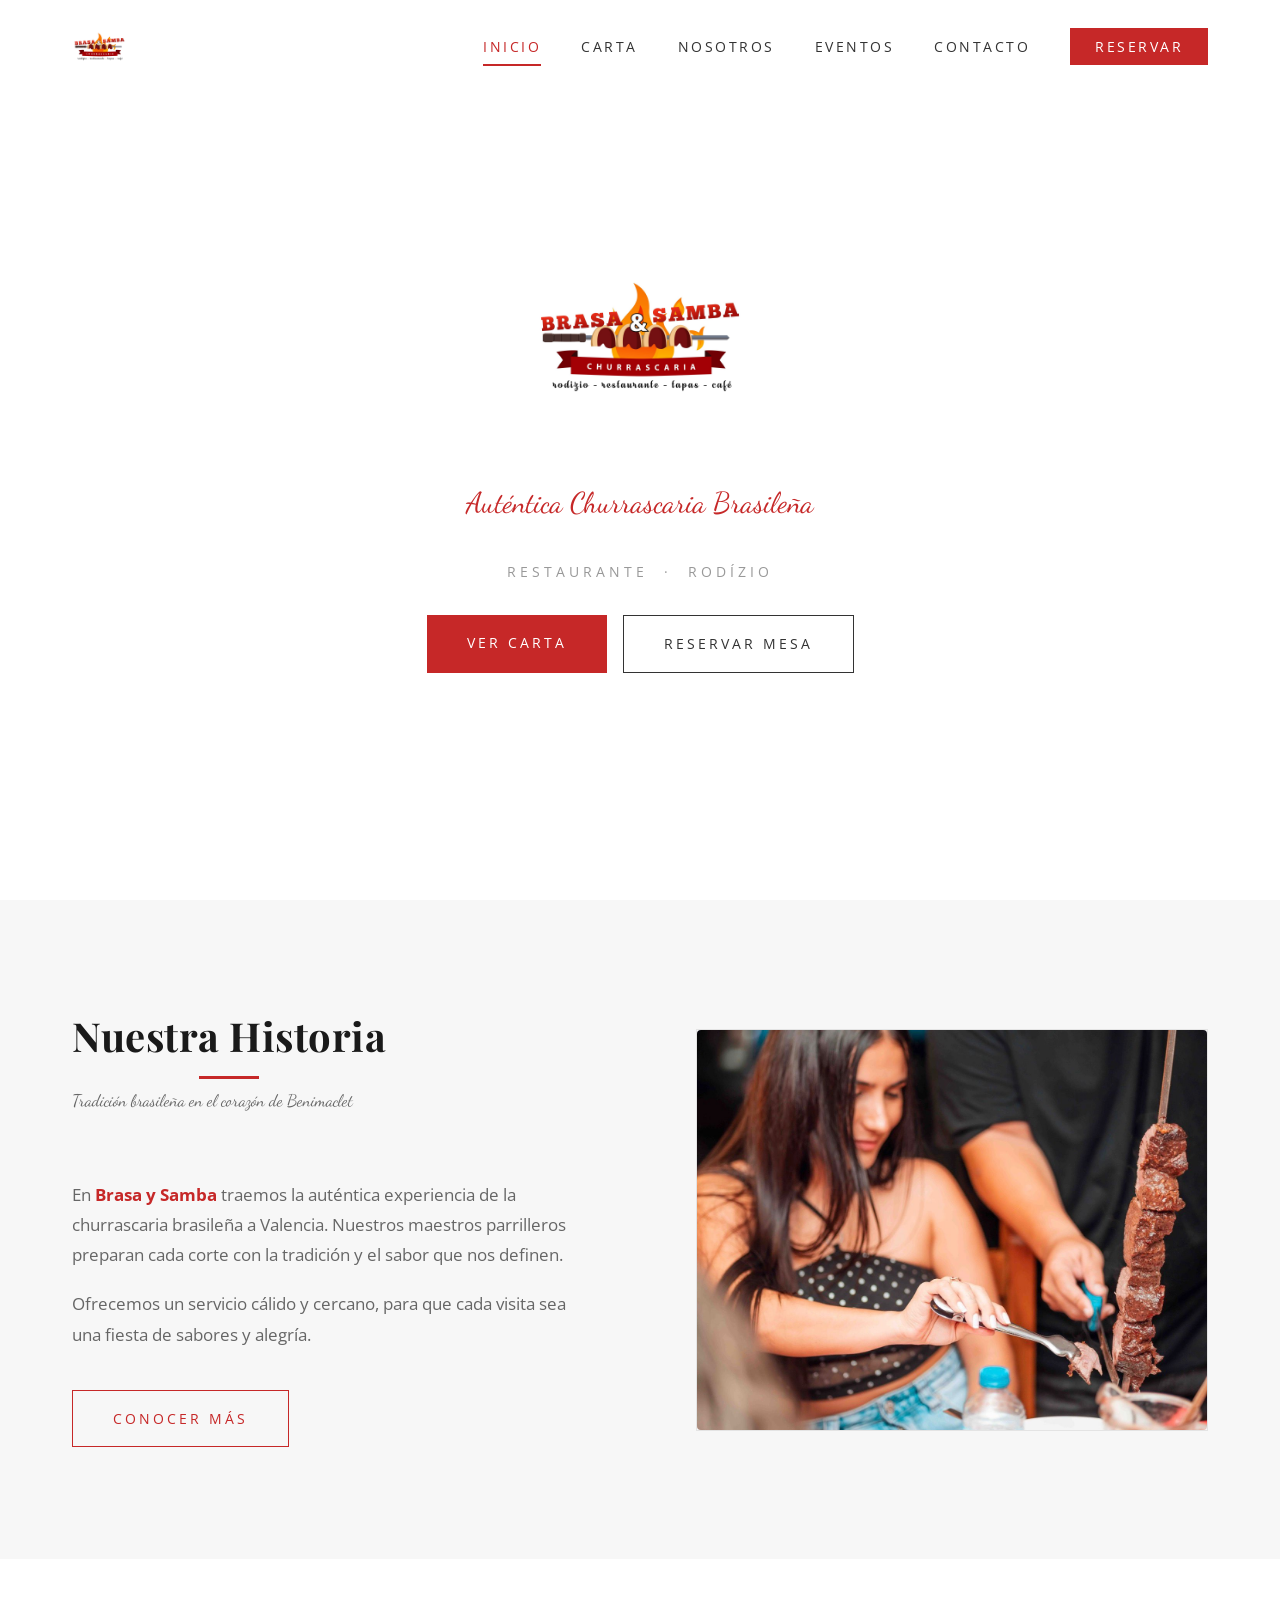
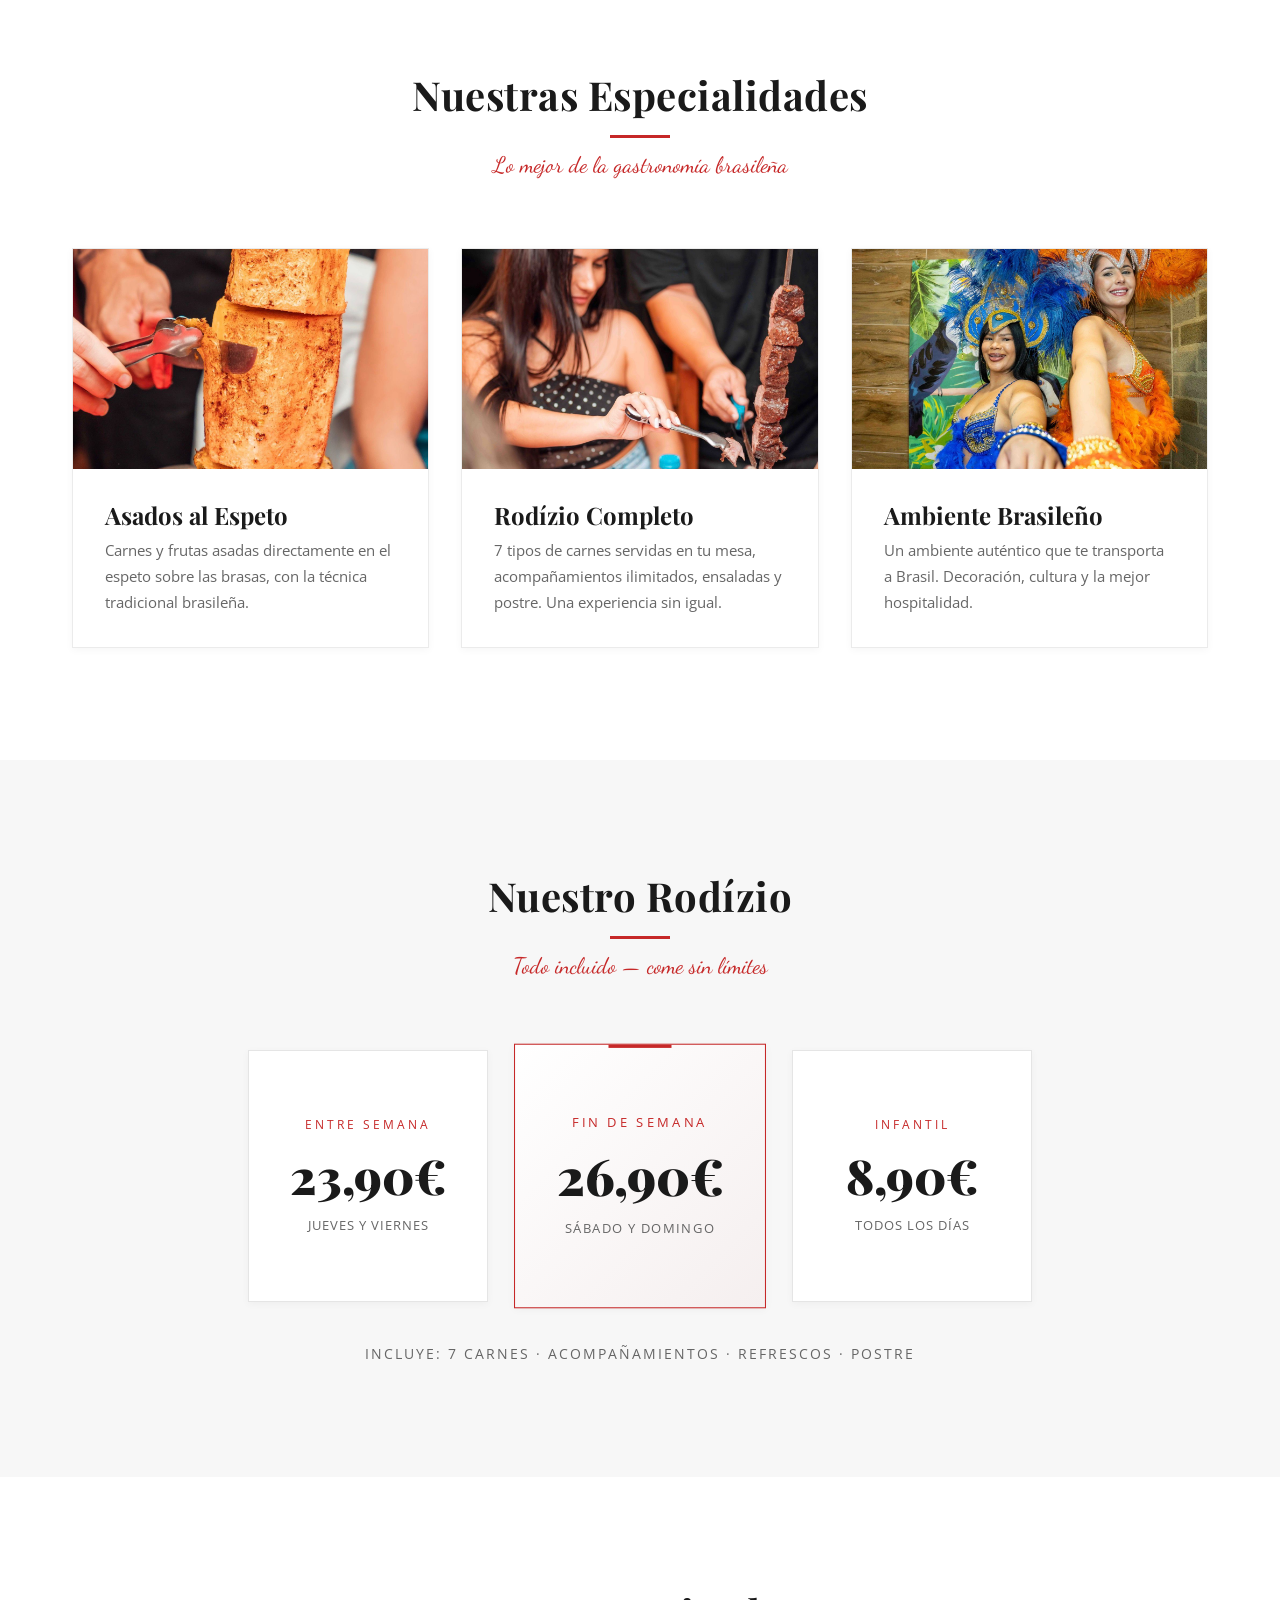
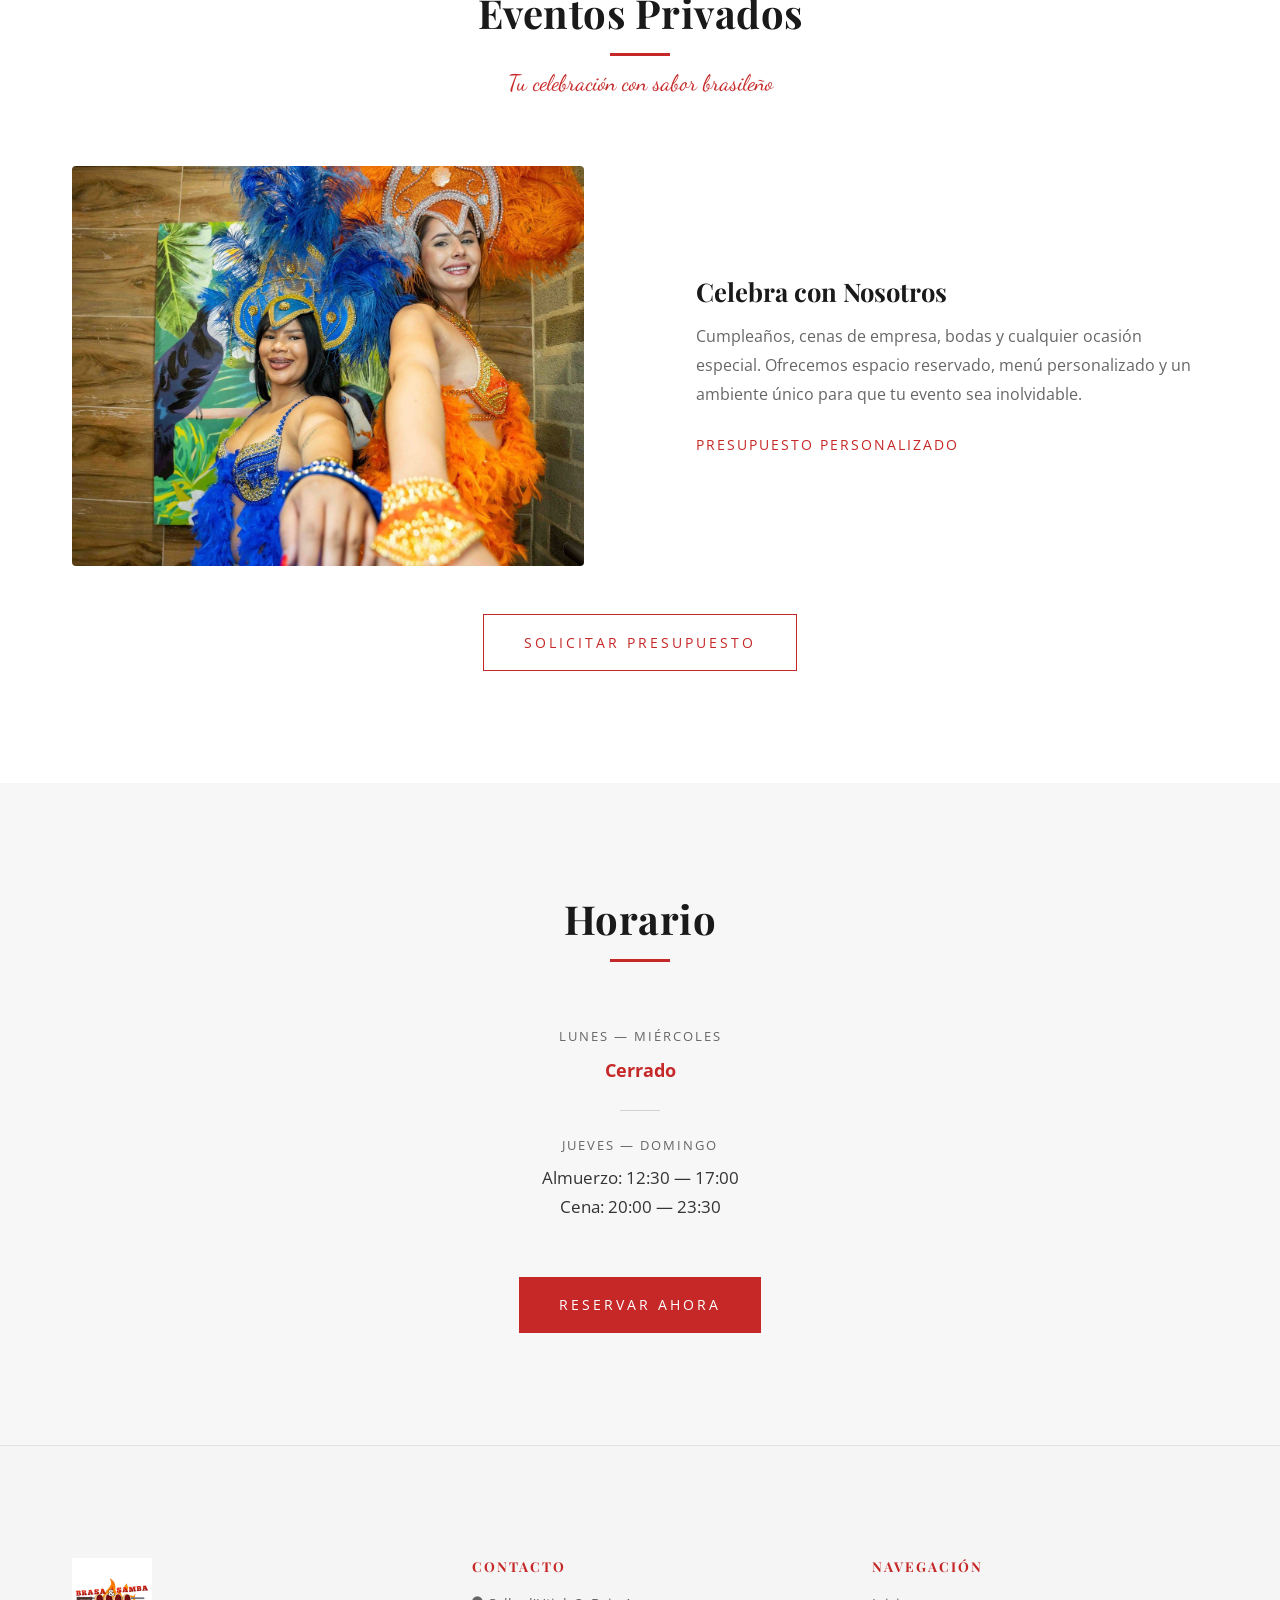
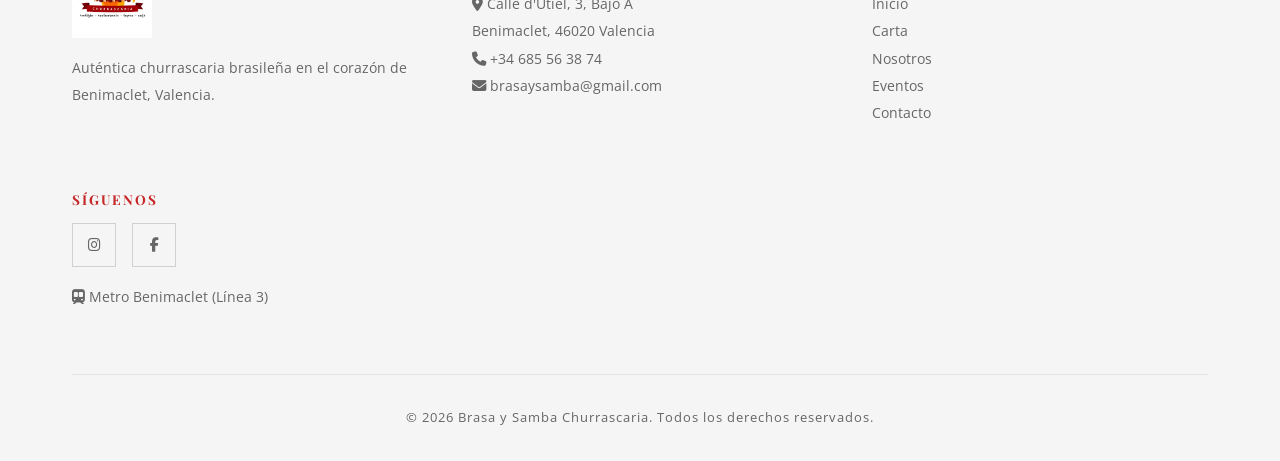
==== commit 30e7718f: "fix: botão reservar redireciona direto pro WhatsApp Substitui todos os links de reserva que apontava" ====
--- a/index.html
+++ b/index.html
@@ -31,7 +31,7 @@
         <li><a href="sobre.html">Nosotros</a></li>
         <li><a href="eventos.html">Eventos</a></li>
         <li><a href="contato.html">Contacto</a></li>
-        <li><a href="contato.html" class="navbar-cta">Reservar</a></li>
+        <li><a href="https://wa.me/34685563874?text=Hola!%20Quiero%20reservar%20mesa%20en%20Brasa%20y%20Samba" target="_blank" class="navbar-cta">Reservar</a></li>
       </ul>
       <button class="hamburger" id="hamburger" aria-label="Abrir menú">
         <span></span>
@@ -49,7 +49,7 @@
       <p style="font-size: 0.85rem; letter-spacing: 4px; text-transform: uppercase; margin-top: 1rem; color: #999;">Restaurante &nbsp;·&nbsp; Rodízio</p>
       <div class="hero-buttons">
         <a href="cardapio.html" class="btn btn-primary">Ver Carta</a>
-        <a href="contato.html" class="btn btn-outline">Reservar Mesa</a>
+        <a href="https://wa.me/34685563874?text=Hola!%20Quiero%20reservar%20mesa%20en%20Brasa%20y%20Samba" target="_blank" class="btn btn-outline">Reservar Mesa</a>
       </div>
     </div>
   </section>
@@ -175,7 +175,7 @@
           <p style="color: #333; font-size: 1.05rem;">Almuerzo: 12:30 — 17:00</p>
           <p style="color: #333; font-size: 1.05rem;">Cena: 20:00 — 23:30</p>
         </div>
-        <a href="contato.html" class="btn btn-primary" style="margin-top: 2rem;">Reservar Ahora</a>
+        <a href="https://wa.me/34685563874?text=Hola!%20Quiero%20reservar%20mesa%20en%20Brasa%20y%20Samba" target="_blank" class="btn btn-primary" style="margin-top: 2rem;">Reservar Ahora</a>
       </div>
     </div>
   </section>
